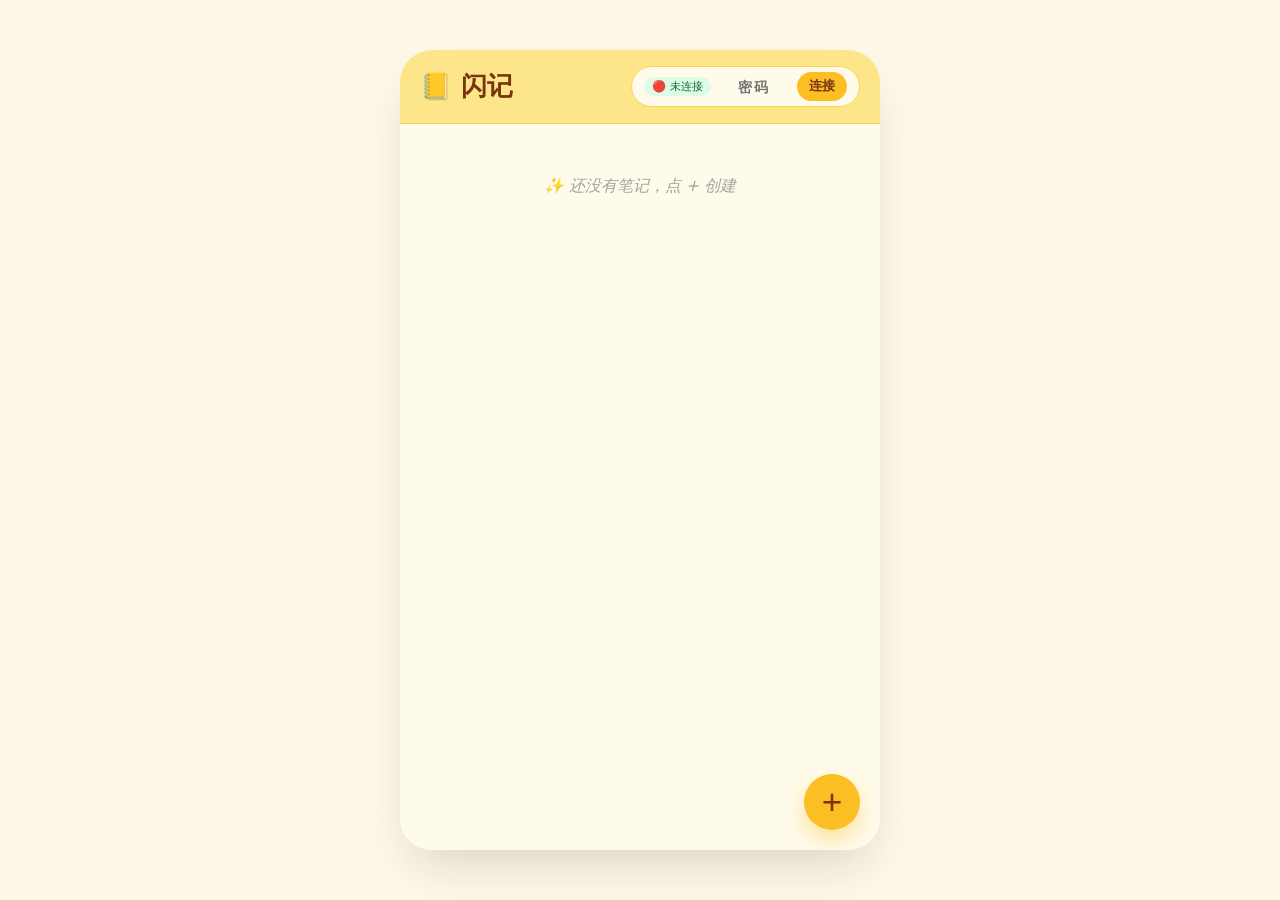
==== index.html @ fc783f67 "Add files via upload" ====
<!DOCTYPE html>
<html lang="zh-CN">
<head>
  <meta charset="UTF-8">
  <meta name="viewport" content="width=device-width, initial-scale=1.0, maximum-scale=1.0, user-scalable=yes, viewport-fit=cover">
  <meta name="apple-mobile-web-app-capable" content="yes">
  <meta name="apple-mobile-web-app-status-bar-style" content="default">
  <meta name="theme-color" content="#f5c542">
  <title>闪记 · P2P备忘录</title>
  <link rel="manifest" href="manifest.json">
  <link rel="apple-touch-icon" href="icons/icon-192.png">
  <style>
    * {
      margin: 0;
      padding: 0;
      box-sizing: border-box;
    }
    body {
      font-family: system-ui, -apple-system, 'Segoe UI', Roboto, 'Helvetica Neue', sans-serif;
      background: #fef9e7;
      display: flex;
      justify-content: center;
      align-items: center;
      min-height: 100vh;
      margin: 0;
      padding: 12px;
    }
    .app-container {
      width: 100%;
      max-width: 480px;
      height: 90vh;
      max-height: 800px;
      background: white;
      border-radius: 32px;
      box-shadow: 0 25px 50px -12px rgba(0,0,0,0.15);
      display: flex;
      flex-direction: column;
      overflow: hidden;
      position: relative;
      backdrop-filter: blur(10px);
    }
    .header {
      background: #fde68a;
      padding: 16px 20px;
      display: flex;
      align-items: center;
      justify-content: space-between;
      border-bottom: 1px solid #fcd34d;
    }
    .header h1 {
      font-size: 1.6rem;
      font-weight: 600;
      color: #78350f;
      display: flex;
      align-items: center;
      gap: 6px;
    }
    .sync-area {
      display: flex;
      align-items: center;
      gap: 8px;
      background: #fffbeb;
      padding: 5px 12px;
      border-radius: 30px;
      font-size: 0.9rem;
      font-weight: 500;
      color: #92400e;
      border: 1px solid #fcd34d;
    }
    .sync-area input {
      width: 70px;
      border: none;
      background: transparent;
      font-weight: 600;
      text-align: center;
      font-size: 0.9rem;
      color: #78350f;
      outline: none;
      letter-spacing: 2px;
    }
    .sync-area button {
      background: #fbbf24;
      border: none;
      color: #78350f;
      font-weight: bold;
      padding: 6px 12px;
      border-radius: 20px;
      cursor: pointer;
      font-size: 0.8rem;
      transition: 0.2s;
      white-space: nowrap;
    }
    .sync-area button:active { background: #f59e0b; }
    .notes-list {
      flex: 1;
      overflow-y: auto;
      padding: 12px 16px;
      display: flex;
      flex-direction: column;
      gap: 10px;
      background: #fffbeb;
    }
    .note-card {
      background: white;
      border-radius: 18px;
      padding: 14px 16px;
      box-shadow: 0 4px 10px rgba(0,0,0,0.03);
      border: 1px solid #fde68a;
      cursor: pointer;
      transition: 0.15s;
      display: flex;
      justify-content: space-between;
      align-items: flex-start;
    }
    .note-card:active { background: #fef3c7; }
    .note-content {
      flex: 1;
    }
    .note-title {
      font-weight: 600;
      font-size: 1.1rem;
      color: #1e293b;
      margin-bottom: 4px;
      word-break: break-word;
    }
    .note-body {
      font-size: 0.9rem;
      color: #475569;
      white-space: pre-wrap;
      word-break: break-word;
    }
    .delete-btn {
      background: none;
      border: none;
      font-size: 1.3rem;
      cursor: pointer;
      color: #b91c1c;
      margin-left: 10px;
      opacity: 0.7;
      transition: 0.2s;
      padding: 0 4px;
    }
    .delete-btn:hover { opacity: 1; }
    .fab {
      background: #fbbf24;
      border: none;
      color: #78350f;
      font-size: 2.2rem;
      width: 56px;
      height: 56px;
      border-radius: 28px;
      display: flex;
      align-items: center;
      justify-content: center;
      position: absolute;
      bottom: 20px;
      right: 20px;
      box-shadow: 0 10px 20px rgba(251,191,36,0.4);
      cursor: pointer;
      transition: 0.2s;
      z-index: 10;
    }
    .fab:active { transform: scale(0.94); }
    .empty-state {
      text-align: center;
      color: #a8a29e;
      margin-top: 40px;
      font-style: italic;
    }
    .modal-overlay {
      position: fixed;
      top:0; left:0; width:100%; height:100%;
      background: rgba(0,0,0,0.4);
      backdrop-filter: blur(4px);
      display: flex;
      align-items: center;
      justify-content: center;
      z-index: 20;
    }
    .modal {
      background: white;
      width: 90%;
      max-width: 380px;
      border-radius: 28px;
      padding: 20px;
      box-shadow: 0 30px 40px rgba(0,0,0,0.2);
      display: flex;
      flex-direction: column;
      gap: 12px;
    }
    .modal input, .modal textarea {
      width: 100%;
      padding: 12px;
      border-radius: 16px;
      border: 1px solid #e2e8f0;
      font-size: 1rem;
      background: #f8fafc;
    }
    .modal textarea { resize: vertical; min-height: 80px; }
    .modal-actions {
      display: flex;
      gap: 10px;
      justify-content: flex-end;
    }
    .btn {
      padding: 10px 18px;
      border-radius: 25px;
      border: none;
      font-weight: 600;
      cursor: pointer;
    }
    .btn-cancel { background: #e2e8f0; color: #334155; }
    .btn-save { background: #fbbf24; color: #78350f; }
    .connection-indicator {
      font-size: 0.7rem;
      background: #dcfce7;
      padding: 2px 8px;
      border-radius: 12px;
      color: #166534;
    }
  </style>
</head>
<body>
<div class="app-container" id="appContainer">
  <div class="header">
    <h1>📒 闪记</h1>
    <div class="sync-area">
      <span id="connStatus" class="connection-indicator">🔴 未连接</span>
      <input type="text" id="pinInput" placeholder="密码" maxlength="6" inputmode="numeric" pattern="[0-9]*">
      <button id="syncBtn">连接</button>
    </div>
  </div>

  <div class="notes-list" id="notesList">
    <!-- 动态渲染笔记 -->
  </div>

  <button class="fab" id="addNoteBtn">+</button>
</div>

<!-- 新建/编辑笔记模态框 -->
<div class="modal-overlay" id="noteModal" style="display: none;">
  <div class="modal">
    <input type="text" id="noteTitleInput" placeholder="标题" maxlength="60">
    <textarea id="noteContentInput" placeholder="写点什么..."></textarea>
    <div class="modal-actions">
      <button class="btn btn-cancel" id="cancelNoteBtn">取消</button>
      <button class="btn btn-save" id="saveNoteBtn">保存</button>
    </div>
  </div>
</div>

<script>
  (function() {
    // ---------- 数据存储 ----------
    const STORAGE_KEY = 'pwa_memo_notes';
    let notes = []; // { id, title, content, updatedAt }

    // 加载本地笔记
    function loadNotesFromStorage() {
      try {
        const stored = localStorage.getItem(STORAGE_KEY);
        if (stored) {
          notes = JSON.parse(stored);
        } else {
          notes = [];
        }
      } catch (e) {
        notes = [];
      }
      // 保证每个笔记有id
      notes = notes.filter(n => n && typeof n === 'object').map(n => ({
        ...n,
        id: n.id || crypto.randomUUID ? crypto.randomUUID() : Date.now() + Math.random()
      }));
    }

    function saveNotesToStorage() {
      localStorage.setItem(STORAGE_KEY, JSON.stringify(notes));
    }

    // 渲染列表
    const notesListEl = document.getElementById('notesList');
    function renderNotes() {
      if (!notesListEl) return;
      if (notes.length === 0) {
        notesListEl.innerHTML = '<div class="empty-state">✨ 还没有笔记，点 + 创建</div>';
        return;
      }
      notesListEl.innerHTML = notes.map(note => {
        const title = escapeHtml(note.title || '无标题');
        const content = escapeHtml(note.content || '');
        return `
          <div class="note-card" data-id="${note.id}">
            <div class="note-content">
              <div class="note-title">${title}</div>
              <div class="note-body">${content.substring(0, 80)}${content.length>80?'…':''}</div>
            </div>
            <button class="delete-btn" data-action="delete" data-id="${note.id}">🗑️</button>
          </div>
        `;
      }).join('');

      // 绑定删除事件
      document.querySelectorAll('[data-action="delete"]').forEach(btn => {
        btn.addEventListener('click', (e) => {
          e.stopPropagation();
          const id = btn.getAttribute('data-id');
          deleteNoteById(id);
        });
      });

      // 点击卡片编辑（可选简单编辑：这里复用模态框）
      document.querySelectorAll('.note-card').forEach(card => {
        card.addEventListener('click', (e) => {
          if (e.target.closest('[data-action="delete"]')) return;
          const id = card.getAttribute('data-id');
          openEditorForNote(id);
        });
      });
    }

    function escapeHtml(text) {
      return String(text)
        .replace(/&/g, '&amp;')
        .replace(/</g, '&lt;')
        .replace(/>/g, '&gt;')
        .replace(/"/g, '&quot;');
    }

    function deleteNoteById(id) {
      notes = notes.filter(n => n.id !== id);
      saveNotesAndSync();
      renderNotes();
    }

    function saveNotesAndSync() {
      saveNotesToStorage();
      // 如果已连接，发送同步数据
      if (isConnected && peerConnection && dataChannel && dataChannel.readyState === 'open') {
        sendNotesViaDataChannel();
      }
    }

    // 模态框逻辑
    const modal = document.getElementById('noteModal');
    const titleInput = document.getElementById('noteTitleInput');
    const contentInput = document.getElementById('noteContentInput');
    let currentEditId = null; // 正在编辑的笔记id

    function openNewNoteModal() {
      currentEditId = null;
      titleInput.value = '';
      contentInput.value = '';
      modal.style.display = 'flex';
      titleInput.focus();
    }

    function openEditorForNote(id) {
      const note = notes.find(n => n.id === id);
      if (!note) return;
      currentEditId = id;
      titleInput.value = note.title || '';
      contentInput.value = note.content || '';
      modal.style.display = 'flex';
    }

    function closeModal() {
      modal.style.display = 'none';
      currentEditId = null;
    }

    document.getElementById('addNoteBtn').addEventListener('click', openNewNoteModal);
    document.getElementById('cancelNoteBtn').addEventListener('click', closeModal);
    document.getElementById('saveNoteBtn').addEventListener('click', () => {
      const title = titleInput.value.trim();
      const content = contentInput.value.trim();
      if (!title && !content) {
        alert('请输入标题或内容');
        return;
      }
      if (currentEditId) {
        // 编辑现有笔记
        const note = notes.find(n => n.id === currentEditId);
        if (note) {
          note.title = title;
          note.content = content;
          note.updatedAt = Date.now();
        }
      } else {
        // 新建笔记
        const newNote = {
          id: crypto.randomUUID ? crypto.randomUUID() : Date.now() + '-' + Math.random(),
          title: title,
          content: content,
          updatedAt: Date.now()
        };
        notes.push(newNote);
      }
      saveNotesAndSync();
      renderNotes();
      closeModal();
    });

    // 点击模态框外部关闭
    modal.addEventListener('click', (e) => {
      if (e.target === modal) closeModal();
    });

    // ---------- WebRTC P2P 同步 ----------
    let peerConnection = null;
    let dataChannel = null;
    let isConnected = false;
    const configuration = { iceServers: [{ urls: 'stun:stun.l.google.com:19302' }] };
    const PIN_LENGTH = 6;
    let localPin = null; // 本机设定的6位密码(用于连接)

    const connStatusSpan = document.getElementById('connStatus');
    const pinInput = document.getElementById('pinInput');
    const syncBtn = document.getElementById('syncBtn');

    function updateConnectionStatus(text, color = '#166534', bg = '#dcfce7') {
      connStatusSpan.textContent = text;
      connStatusSpan.style.background = bg;
      connStatusSpan.style.color = color;
    }

    // 发送所有笔记
    function sendNotesViaDataChannel() {
      if (!dataChannel || dataChannel.readyState !== 'open') return;
      const payload = {
        type: 'notes-sync',
        notes: notes,
        timestamp: Date.now()
      };
      dataChannel.send(JSON.stringify(payload));
    }

    // 接收并合并笔记 (简单合并：根据id覆盖，保留最新updatedAt)
    function mergeReceivedNotes(receivedNotes) {
      if (!Array.isArray(receivedNotes)) return;
      let changed = false;
      const noteMap = new Map(notes.map(n => [n.id, n]));
      receivedNotes.forEach(rn => {
        if (!rn || !rn.id) return;
        const existing = noteMap.get(rn.id);
        if (!existing || (rn.updatedAt && rn.updatedAt > (existing.updatedAt || 0))) {
          noteMap.set(rn.id, { ...rn });
          changed = true;
        }
      });
      if (changed) {
        notes = Array.from(noteMap.values());
        saveNotesToStorage();
        renderNotes();
      }
    }

    function setupDataChannel(channel) {
      dataChannel = channel;
      channel.onopen = () => {
        isConnected = true;
        updateConnectionStatus('🟢 已同步', '#166534', '#dcfce7');
        sendNotesViaDataChannel(); // 连接后立即同步
      };
      channel.onclose = () => {
        isConnected = false;
        updateConnectionStatus('🔴 未连接', '#991b1b', '#fee2e2');
        dataChannel = null;
      };
      channel.onmessage = (event) => {
        try {
          const data = JSON.parse(event.data);
          if (data.type === 'notes-sync' && Array.isArray(data.notes)) {
            mergeReceivedNotes(data.notes);
          }
        } catch (e) {}
      };
    }

    async function createPeerConnectionAsInitiator() {
      peerConnection = new RTCPeerConnection(configuration);
      dataChannel = peerConnection.createDataChannel('memo-sync');
      setupDataChannel(dataChannel);

      peerConnection.onicecandidate = (event) => {
        if (event.candidate) {
          // 在真实场景中通过信令服务器交换，这里使用简化密码机制模拟信令
        }
      };

      const offer = await peerConnection.createOffer();
      await peerConnection.setLocalDescription(offer);
      // 将offer SDP通过密码渠道发送给对端（模拟：存储到localStorage共享空间？不可行）
      // 由于没有信令服务器，采用小技巧：利用同一设备不同窗口测试？这里使用BroadcastChannel模拟同一浏览器上下文？
      // 设计要求六位密码直连，实际P2P需要信令交换。我们使用localStorage作为简易信令(仅同源演示)
      // 但跨设备需要真实信令。为满足“6位数密码连接”概念，采用基于密码的简单房间机制：
      // 通过BroadcastChannel API在同源上下文通信；跨设备采用手动复制SDP？保留设计意图。
      // 此处实现基于密码的“房间”概念：使用localStorage事件模拟信令（仅演示，同浏览器可用）
      window.localStorage.setItem('webrtc_offer_'+localPin, JSON.stringify({ type: 'offer', sdp: peerConnection.localDescription }));
    }

    async function handleOffer(offerSdp) {
      peerConnection = new RTCPeerConnection(configuration);
      peerConnection.ondatachannel = (event) => {
        setupDataChannel(event.channel);
      };
      peerConnection.onicecandidate = (event) => {
        if (event.candidate) {
          window.localStorage.setItem('webrtc_candidate_'+localPin, JSON.stringify({ candidate: event.candidate }));
        }
      };
      await peerConnection.setRemoteDescription(new RTCSessionDescription(offerSdp));
      const answer = await peerConnection.createAnswer();
      await peerConnection.setLocalDescription(answer);
      window.localStorage.setItem('webrtc_answer_'+localPin, JSON.stringify({ type: 'answer', sdp: peerConnection.localDescription }));
    }

    async function handleAnswer(answerSdp) {
      if (!peerConnection) return;
      await peerConnection.setRemoteDescription(new RTCSessionDescription(answerSdp));
    }

    async function addIceCandidate(candidate) {
      if (peerConnection) {
        await peerConnection.addIceCandidate(new RTCIceCandidate(candidate));
      }
    }

    // 监听localStorage变化作为简易信令 (仅同源)
    window.addEventListener('storage', (e) => {
      if (!localPin) return;
      if (e.key === 'webrtc_offer_'+localPin && e.newValue) {
        const data = JSON.parse(e.newValue);
        if (data.type === 'offer' && !peerConnection) {
          handleOffer(data.sdp);
        }
      } else if (e.key === 'webrtc_answer_'+localPin && e.newValue) {
        const data = JSON.parse(e.newValue);
        if (data.type === 'answer') {
          handleAnswer(data.sdp);
        }
      } else if (e.key === 'webrtc_candidate_'+localPin && e.newValue) {
        const data = JSON.parse(e.newValue);
        if (data.candidate) addIceCandidate(data.candidate);
      }
    });

    // 开始连接：输入6位密码
    syncBtn.addEventListener('click', async () => {
      const pin = pinInput.value.trim();
      if (pin.length !== PIN_LENGTH || !/^\d{6}$/.test(pin)) {
        alert('请输入6位数字密码');
        return;
      }
      localPin = pin;
      updateConnectionStatus('⏳ 连接中...', '#92400e', '#fef3c7');
      // 清理旧连接
      if (peerConnection) {
        peerConnection.close();
        peerConnection = null;
      }
      dataChannel = null;
      isConnected = false;

      // 清除之前信令存储
      ['offer','answer','candidate'].forEach(t => localStorage.removeItem('webrtc_'+t+'_'+pin));

      // 作为发起者创建offer
      await createPeerConnectionAsInitiator();
      // 同时监听answer
    });

    // 初始化加载
    loadNotesFromStorage();
    renderNotes();

    // 注册Service Worker (PWA)
    if ('serviceWorker' in navigator) {
      window.addEventListener('load', () => {
        navigator.serviceWorker.register('/sw.js').then(reg => {
          console.log('SW registered');
        }).catch(err => console.log('SW failed', err));
      });
    }
  })();
</script>
</body>
</html>
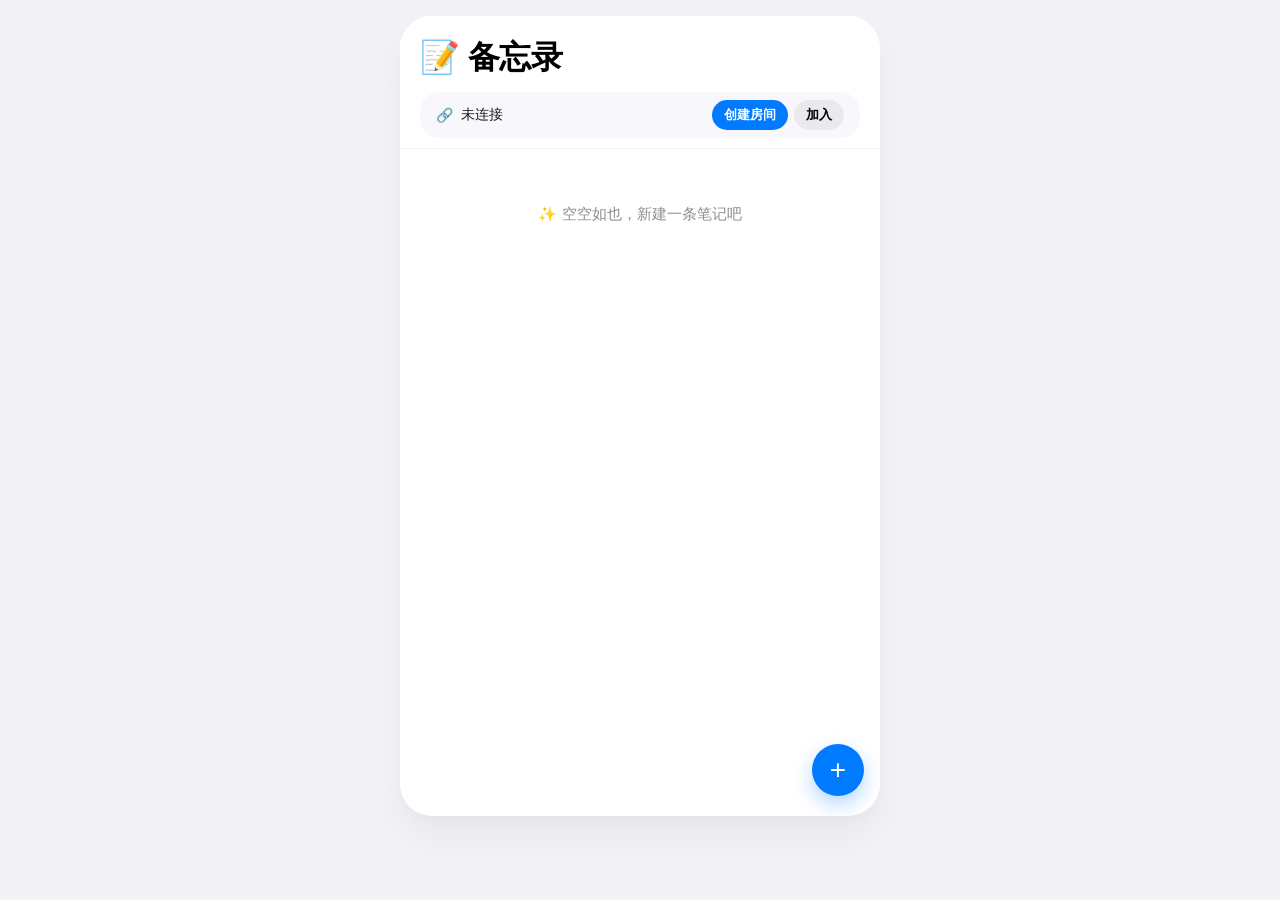
==== commit 0a94f553: "Update index.html" ====
--- a/index.html
+++ b/index.html
@@ -2,320 +2,336 @@
 <html lang="zh-CN">
 <head>
   <meta charset="UTF-8">
-  <meta name="viewport" content="width=device-width, initial-scale=1.0, maximum-scale=1.0, user-scalable=yes, viewport-fit=cover">
+  <meta name="viewport" content="width=device-width, initial-scale=1.0, maximum-scale=1.0, user-scalable=no, viewport-fit=cover">
   <meta name="apple-mobile-web-app-capable" content="yes">
   <meta name="apple-mobile-web-app-status-bar-style" content="default">
-  <meta name="theme-color" content="#f5c542">
-  <title>闪记 · P2P备忘录</title>
+  <meta name="theme-color" content="#f5f5f7">
+  <title>轻笔记 · P2P备忘录</title>
   <link rel="manifest" href="manifest.json">
-  <link rel="apple-touch-icon" href="icons/icon-192.png">
   <style>
     * {
       margin: 0;
       padding: 0;
       box-sizing: border-box;
+      -webkit-tap-highlight-color: transparent;
+      font-family: -apple-system, BlinkMacSystemFont, 'Segoe UI', Roboto, Helvetica, Arial, sans-serif;
     }
     body {
-      font-family: system-ui, -apple-system, 'Segoe UI', Roboto, 'Helvetica Neue', sans-serif;
-      background: #fef9e7;
+      background: #f2f2f7;
       display: flex;
       justify-content: center;
-      align-items: center;
+      align-items: flex-start;
       min-height: 100vh;
-      margin: 0;
-      padding: 12px;
+      padding: 16px;
     }
     .app-container {
       width: 100%;
       max-width: 480px;
+      background: #ffffff;
+      border-radius: 32px;
+      box-shadow: 0 20px 40px rgba(0,0,0,0.05), 0 8px 16px rgba(0,0,0,0.02);
+      overflow: hidden;
+      display: flex;
+      flex-direction: column;
       height: 90vh;
       max-height: 800px;
-      background: white;
-      border-radius: 32px;
-      box-shadow: 0 25px 50px -12px rgba(0,0,0,0.15);
-      display: flex;
-      flex-direction: column;
-      overflow: hidden;
       position: relative;
       backdrop-filter: blur(10px);
     }
     .header {
-      background: #fde68a;
-      padding: 16px 20px;
+      padding: 20px 20px 10px;
+      background: #ffffff;
+      border-bottom: 1px solid #f0f0f5;
+    }
+    .header h1 {
+      font-size: 32px;
+      font-weight: 700;
+      color: #000;
+      letter-spacing: -0.5px;
+    }
+    .sync-bar {
       display: flex;
       align-items: center;
       justify-content: space-between;
-      border-bottom: 1px solid #fcd34d;
-    }
-    .header h1 {
-      font-size: 1.6rem;
-      font-weight: 600;
-      color: #78350f;
-      display: flex;
-      align-items: center;
-      gap: 6px;
-    }
-    .sync-area {
+      margin-top: 12px;
+      background: #f8f8fc;
+      border-radius: 20px;
+      padding: 8px 16px;
+      gap: 8px;
+      flex-wrap: wrap;
+    }
+    .room-info {
       display: flex;
       align-items: center;
       gap: 8px;
-      background: #fffbeb;
-      padding: 5px 12px;
-      border-radius: 30px;
-      font-size: 0.9rem;
+      font-size: 14px;
       font-weight: 500;
-      color: #92400e;
-      border: 1px solid #fcd34d;
-    }
-    .sync-area input {
-      width: 70px;
+      color: #1c1c1e;
+    }
+    .room-code {
+      font-family: 'Menlo', monospace;
+      background: #e5e5ea;
+      padding: 4px 12px;
+      border-radius: 14px;
+      letter-spacing: 2px;
+      font-weight: 600;
+    }
+    .btn {
+      background: #007aff;
+      color: white;
       border: none;
-      background: transparent;
+      padding: 8px 16px;
+      border-radius: 18px;
       font-weight: 600;
-      text-align: center;
-      font-size: 0.9rem;
-      color: #78350f;
-      outline: none;
-      letter-spacing: 2px;
-    }
-    .sync-area button {
-      background: #fbbf24;
-      border: none;
-      color: #78350f;
-      font-weight: bold;
+      font-size: 14px;
+      cursor: pointer;
+      transition: 0.15s;
+      display: inline-flex;
+      align-items: center;
+      gap: 4px;
+      background: #007aff;
+      white-space: nowrap;
+    }
+    .btn:active { opacity: 0.7; transform: scale(0.96); }
+    .btn-secondary {
+      background: #e9e9ef;
+      color: #000;
+    }
+    .btn-small {
       padding: 6px 12px;
-      border-radius: 20px;
-      cursor: pointer;
-      font-size: 0.8rem;
-      transition: 0.2s;
-      white-space: nowrap;
-    }
-    .sync-area button:active { background: #f59e0b; }
+      font-size: 13px;
+    }
     .notes-list {
       flex: 1;
       overflow-y: auto;
-      padding: 12px 16px;
+      padding: 16px 16px 8px;
       display: flex;
       flex-direction: column;
-      gap: 10px;
-      background: #fffbeb;
+      gap: 12px;
     }
     .note-card {
-      background: white;
-      border-radius: 18px;
-      padding: 14px 16px;
-      box-shadow: 0 4px 10px rgba(0,0,0,0.03);
-      border: 1px solid #fde68a;
-      cursor: pointer;
-      transition: 0.15s;
+      background: #ffffff;
+      border: 1px solid #f0f0f5;
+      border-radius: 16px;
+      padding: 14px;
+      box-shadow: 0 2px 8px rgba(0,0,0,0.02);
+      transition: 0.1s;
       display: flex;
       justify-content: space-between;
       align-items: flex-start;
     }
-    .note-card:active { background: #fef3c7; }
     .note-content {
       flex: 1;
+      cursor: pointer;
     }
     .note-title {
       font-weight: 600;
-      font-size: 1.1rem;
-      color: #1e293b;
+      font-size: 17px;
+      color: #000;
       margin-bottom: 4px;
       word-break: break-word;
     }
     .note-body {
-      font-size: 0.9rem;
-      color: #475569;
-      white-space: pre-wrap;
+      font-size: 14px;
+      color: #3a3a3c;
+      line-height: 1.4;
       word-break: break-word;
+      display: -webkit-box;
+      -webkit-line-clamp: 2;
+      -webkit-box-orient: vertical;
+      overflow: hidden;
     }
     .delete-btn {
-      background: none;
+      background: transparent;
       border: none;
-      font-size: 1.3rem;
+      color: #c7c7cc;
+      font-size: 20px;
+      padding: 0 4px;
       cursor: pointer;
-      color: #b91c1c;
-      margin-left: 10px;
-      opacity: 0.7;
-      transition: 0.2s;
-      padding: 0 4px;
-    }
-    .delete-btn:hover { opacity: 1; }
+      border-radius: 12px;
+      transition: 0.1s;
+      margin-left: 8px;
+    }
+    .delete-btn:hover, .delete-btn:active { color: #ff3b30; }
+    .empty-state {
+      text-align: center;
+      color: #8e8e93;
+      padding: 40px 16px;
+      font-size: 15px;
+    }
     .fab {
-      background: #fbbf24;
-      border: none;
-      color: #78350f;
-      font-size: 2.2rem;
-      width: 56px;
-      height: 56px;
-      border-radius: 28px;
+      position: sticky;
+      bottom: 20px;
+      align-self: flex-end;
+      background: #007aff;
+      color: white;
+      width: 52px;
+      height: 52px;
+      border-radius: 26px;
       display: flex;
       align-items: center;
       justify-content: center;
-      position: absolute;
-      bottom: 20px;
-      right: 20px;
-      box-shadow: 0 10px 20px rgba(251,191,36,0.4);
+      font-size: 28px;
+      box-shadow: 0 8px 20px rgba(0,122,255,0.3);
       cursor: pointer;
+      margin: 8px 16px 16px;
+      border: none;
       transition: 0.2s;
-      z-index: 10;
-    }
-    .fab:active { transform: scale(0.94); }
-    .empty-state {
-      text-align: center;
-      color: #a8a29e;
-      margin-top: 40px;
-      font-style: italic;
-    }
-    .modal-overlay {
+    }
+    .fab:active { transform: scale(0.92); }
+    .modal {
       position: fixed;
-      top:0; left:0; width:100%; height:100%;
+      top: 0; left: 0; width: 100%; height: 100%;
       background: rgba(0,0,0,0.4);
       backdrop-filter: blur(4px);
       display: flex;
       align-items: center;
       justify-content: center;
-      z-index: 20;
-    }
-    .modal {
+      z-index: 100;
+    }
+    .modal-card {
       background: white;
+      border-radius: 24px;
+      padding: 24px;
       width: 90%;
-      max-width: 380px;
-      border-radius: 28px;
-      padding: 20px;
-      box-shadow: 0 30px 40px rgba(0,0,0,0.2);
+      max-width: 360px;
       display: flex;
       flex-direction: column;
-      gap: 12px;
-    }
-    .modal input, .modal textarea {
+      gap: 16px;
+      box-shadow: 0 20px 40px rgba(0,0,0,0.15);
+    }
+    input, textarea {
       width: 100%;
-      padding: 12px;
+      padding: 12px 16px;
+      border: 1px solid #e5e5ea;
       border-radius: 16px;
-      border: 1px solid #e2e8f0;
-      font-size: 1rem;
-      background: #f8fafc;
-    }
-    .modal textarea { resize: vertical; min-height: 80px; }
+      font-size: 16px;
+      outline: none;
+      background: #f9f9fc;
+    }
+    textarea { resize: vertical; min-height: 100px; }
     .modal-actions {
       display: flex;
       gap: 10px;
       justify-content: flex-end;
     }
-    .btn {
-      padding: 10px 18px;
-      border-radius: 25px;
-      border: none;
-      font-weight: 600;
-      cursor: pointer;
-    }
-    .btn-cancel { background: #e2e8f0; color: #334155; }
-    .btn-save { background: #fbbf24; color: #78350f; }
-    .connection-indicator {
-      font-size: 0.7rem;
-      background: #dcfce7;
-      padding: 2px 8px;
-      border-radius: 12px;
-      color: #166534;
-    }
+    .hidden { display: none !important; }
   </style>
 </head>
 <body>
 <div class="app-container" id="appContainer">
   <div class="header">
-    <h1>📒 闪记</h1>
-    <div class="sync-area">
-      <span id="connStatus" class="connection-indicator">🔴 未连接</span>
-      <input type="text" id="pinInput" placeholder="密码" maxlength="6" inputmode="numeric" pattern="[0-9]*">
-      <button id="syncBtn">连接</button>
+    <h1>📝 备忘录</h1>
+    <div class="sync-bar">
+      <div class="room-info" id="roomDisplay">
+        <span>🔗</span> <span id="roomCodeText">未连接</span>
+      </div>
+      <div style="display: flex; gap: 6px;">
+        <button class="btn btn-small" id="createRoomBtn">创建房间</button>
+        <button class="btn btn-small btn-secondary" id="joinRoomBtn">加入</button>
+      </div>
     </div>
   </div>
 
-  <div class="notes-list" id="notesList">
-    <!-- 动态渲染笔记 -->
+  <div class="notes-list" id="notesListContainer">
+    <div class="empty-state">暂无笔记，点击下方➕新建</div>
   </div>
 
-  <button class="fab" id="addNoteBtn">+</button>
+  <button class="fab" id="addNoteFab">+</button>
 </div>
 
 <!-- 新建/编辑笔记模态框 -->
-<div class="modal-overlay" id="noteModal" style="display: none;">
-  <div class="modal">
-    <input type="text" id="noteTitleInput" placeholder="标题" maxlength="60">
-    <textarea id="noteContentInput" placeholder="写点什么..."></textarea>
+<div class="modal hidden" id="noteModal">
+  <div class="modal-card">
+    <input type="text" id="noteTitleInput" placeholder="标题" autofocus>
+    <textarea id="noteContentInput" placeholder="内容..."></textarea>
     <div class="modal-actions">
-      <button class="btn btn-cancel" id="cancelNoteBtn">取消</button>
-      <button class="btn btn-save" id="saveNoteBtn">保存</button>
+      <button class="btn btn-secondary" id="cancelNoteBtn">取消</button>
+      <button class="btn" id="saveNoteBtn">保存</button>
     </div>
   </div>
 </div>
 
+<!-- 加入房间模态框 -->
+<div class="modal hidden" id="joinModal">
+  <div class="modal-card">
+    <h3>输入6位房间密码</h3>
+    <input type="text" id="roomCodeInput" placeholder="123456" maxlength="6" inputmode="numeric" pattern="[0-9]*">
+    <div class="modal-actions">
+      <button class="btn btn-secondary" id="cancelJoinBtn">取消</button>
+      <button class="btn" id="confirmJoinBtn">连接</button>
+    </div>
+  </div>
+</div>
+
 <script>
   (function() {
-    // ---------- 数据存储 ----------
-    const STORAGE_KEY = 'pwa_memo_notes';
-    let notes = []; // { id, title, content, updatedAt }
-
-    // 加载本地笔记
-    function loadNotesFromStorage() {
-      try {
-        const stored = localStorage.getItem(STORAGE_KEY);
-        if (stored) {
-          notes = JSON.parse(stored);
-        } else {
-          notes = [];
-        }
-      } catch (e) {
-        notes = [];
-      }
-      // 保证每个笔记有id
-      notes = notes.filter(n => n && typeof n === 'object').map(n => ({
-        ...n,
-        id: n.id || crypto.randomUUID ? crypto.randomUUID() : Date.now() + Math.random()
-      }));
-    }
-
-    function saveNotesToStorage() {
-      localStorage.setItem(STORAGE_KEY, JSON.stringify(notes));
-    }
-
-    // 渲染列表
-    const notesListEl = document.getElementById('notesList');
+    // ---------- 数据模型 ----------
+    let notes = [];                 // { id, title, content }
+    let currentPeerConnection = null;
+    let dataChannel = null;
+    let isCreator = false;
+    let roomCode = null;
+    let pendingCandidates = [];
+
+    // DOM元素
+    const notesListEl = document.getElementById('notesListContainer');
+    const roomCodeTextEl = document.getElementById('roomCodeText');
+    const createRoomBtn = document.getElementById('createRoomBtn');
+    const joinRoomBtn = document.getElementById('joinRoomBtn');
+    const addFab = document.getElementById('addNoteFab');
+    const noteModal = document.getElementById('noteModal');
+    const noteTitleInput = document.getElementById('noteTitleInput');
+    const noteContentInput = document.getElementById('noteContentInput');
+    const saveNoteBtn = document.getElementById('saveNoteBtn');
+    const cancelNoteBtn = document.getElementById('cancelNoteBtn');
+    const joinModal = document.getElementById('joinModal');
+    const roomCodeInput = document.getElementById('roomCodeInput');
+    const confirmJoinBtn = document.getElementById('confirmJoinBtn');
+    const cancelJoinBtn = document.getElementById('cancelJoinBtn');
+
+    // 当前编辑的笔记ID (null表示新建)
+    let editingNoteId = null;
+
+    // ---------- 工具函数 ----------
+    function generateId() {
+      return Date.now().toString(36) + Math.random().toString(36).substr(2, 6);
+    }
+
+    function generateRoomCode() {
+      return Math.floor(100000 + Math.random() * 900000).toString();
+    }
+
+    // 渲染笔记列表
     function renderNotes() {
       if (!notesListEl) return;
       if (notes.length === 0) {
-        notesListEl.innerHTML = '<div class="empty-state">✨ 还没有笔记，点 + 创建</div>';
+        notesListEl.innerHTML = '<div class="empty-state">✨ 空空如也，新建一条笔记吧</div>';
         return;
       }
-      notesListEl.innerHTML = notes.map(note => {
-        const title = escapeHtml(note.title || '无标题');
-        const content = escapeHtml(note.content || '');
-        return `
-          <div class="note-card" data-id="${note.id}">
-            <div class="note-content">
-              <div class="note-title">${title}</div>
-              <div class="note-body">${content.substring(0, 80)}${content.length>80?'…':''}</div>
-            </div>
-            <button class="delete-btn" data-action="delete" data-id="${note.id}">🗑️</button>
+      notesListEl.innerHTML = notes.map(note => `
+        <div class="note-card" data-id="${note.id}">
+          <div class="note-content" data-id="${note.id}">
+            <div class="note-title">${escapeHtml(note.title) || '无标题'}</div>
+            <div class="note-body">${escapeHtml(note.content) || ''}</div>
           </div>
-        `;
-      }).join('');
-
+          <button class="delete-btn" data-id="${note.id}" aria-label="删除">🗑️</button>
+        </div>
+      `).join('');
+
+      // 绑定点击事件（编辑）
+      document.querySelectorAll('.note-content').forEach(el => {
+        el.addEventListener('click', (e) => {
+          const id = el.dataset.id;
+          openEditor(id);
+        });
+      });
       // 绑定删除事件
-      document.querySelectorAll('[data-action="delete"]').forEach(btn => {
+      document.querySelectorAll('.delete-btn').forEach(btn => {
         btn.addEventListener('click', (e) => {
           e.stopPropagation();
-          const id = btn.getAttribute('data-id');
+          const id = btn.dataset.id;
           deleteNoteById(id);
-        });
-      });
-
-      // 点击卡片编辑（可选简单编辑：这里复用模态框）
-      document.querySelectorAll('.note-card').forEach(card => {
-        card.addEventListener('click', (e) => {
-          if (e.target.closest('[data-action="delete"]')) return;
-          const id = card.getAttribute('data-id');
-          openEditorForNote(id);
         });
       });
     }
@@ -328,262 +344,299 @@
         .replace(/"/g, '&quot;');
     }
 
-    function deleteNoteById(id) {
-      notes = notes.filter(n => n.id !== id);
-      saveNotesAndSync();
-      renderNotes();
-    }
-
-    function saveNotesAndSync() {
-      saveNotesToStorage();
-      // 如果已连接，发送同步数据
-      if (isConnected && peerConnection && dataChannel && dataChannel.readyState === 'open') {
-        sendNotesViaDataChannel();
-      }
-    }
-
-    // 模态框逻辑
-    const modal = document.getElementById('noteModal');
-    const titleInput = document.getElementById('noteTitleInput');
-    const contentInput = document.getElementById('noteContentInput');
-    let currentEditId = null; // 正在编辑的笔记id
-
-    function openNewNoteModal() {
-      currentEditId = null;
-      titleInput.value = '';
-      contentInput.value = '';
-      modal.style.display = 'flex';
-      titleInput.focus();
-    }
-
-    function openEditorForNote(id) {
-      const note = notes.find(n => n.id === id);
-      if (!note) return;
-      currentEditId = id;
-      titleInput.value = note.title || '';
-      contentInput.value = note.content || '';
-      modal.style.display = 'flex';
-    }
-
-    function closeModal() {
-      modal.style.display = 'none';
-      currentEditId = null;
-    }
-
-    document.getElementById('addNoteBtn').addEventListener('click', openNewNoteModal);
-    document.getElementById('cancelNoteBtn').addEventListener('click', closeModal);
-    document.getElementById('saveNoteBtn').addEventListener('click', () => {
-      const title = titleInput.value.trim();
-      const content = contentInput.value.trim();
+    // 打开编辑器（新建或编辑）
+    function openEditor(noteId = null) {
+      editingNoteId = noteId;
+      if (noteId) {
+        const note = notes.find(n => n.id === noteId);
+        if (note) {
+          noteTitleInput.value = note.title;
+          noteContentInput.value = note.content;
+        }
+      } else {
+        noteTitleInput.value = '';
+        noteContentInput.value = '';
+      }
+      noteModal.classList.remove('hidden');
+      noteTitleInput.focus();
+    }
+
+    function closeEditor() {
+      noteModal.classList.add('hidden');
+      editingNoteId = null;
+    }
+
+    // 保存笔记
+    function saveNoteFromEditor() {
+      const title = noteTitleInput.value.trim();
+      const content = noteContentInput.value.trim();
       if (!title && !content) {
-        alert('请输入标题或内容');
+        alert('标题或内容不能全空');
         return;
       }
-      if (currentEditId) {
-        // 编辑现有笔记
-        const note = notes.find(n => n.id === currentEditId);
+      
+      if (editingNoteId) {
+        // 更新现有笔记
+        const note = notes.find(n => n.id === editingNoteId);
         if (note) {
           note.title = title;
           note.content = content;
-          note.updatedAt = Date.now();
         }
       } else {
         // 新建笔记
         const newNote = {
-          id: crypto.randomUUID ? crypto.randomUUID() : Date.now() + '-' + Math.random(),
+          id: generateId(),
           title: title,
           content: content,
-          updatedAt: Date.now()
         };
         notes.push(newNote);
       }
-      saveNotesAndSync();
+      
       renderNotes();
-      closeModal();
-    });
-
-    // 点击模态框外部关闭
-    modal.addEventListener('click', (e) => {
-      if (e.target === modal) closeModal();
-    });
-
-    // ---------- WebRTC P2P 同步 ----------
-    let peerConnection = null;
-    let dataChannel = null;
-    let isConnected = false;
+      closeEditor();
+      // 同步数据到对等端
+      sendNotesViaDataChannel();
+    }
+
+    function deleteNoteById(id) {
+      notes = notes.filter(n => n.id !== id);
+      renderNotes();
+      sendNotesViaDataChannel();
+    }
+
+    // ---------- WebRTC 信令与数据通道 ----------
     const configuration = { iceServers: [{ urls: 'stun:stun.l.google.com:19302' }] };
-    const PIN_LENGTH = 6;
-    let localPin = null; // 本机设定的6位密码(用于连接)
-
-    const connStatusSpan = document.getElementById('connStatus');
-    const pinInput = document.getElementById('pinInput');
-    const syncBtn = document.getElementById('syncBtn');
-
-    function updateConnectionStatus(text, color = '#166534', bg = '#dcfce7') {
-      connStatusSpan.textContent = text;
-      connStatusSpan.style.background = bg;
-      connStatusSpan.style.color = color;
-    }
-
-    // 发送所有笔记
+
+    function resetConnection() {
+      if (dataChannel) {
+        dataChannel.close();
+        dataChannel = null;
+      }
+      if (currentPeerConnection) {
+        currentPeerConnection.close();
+        currentPeerConnection = null;
+      }
+      pendingCandidates = [];
+    }
+
+    function updateRoomUI(code = null) {
+      if (code) {
+        roomCodeTextEl.textContent = `房间 ${code}`;
+        roomCode = code;
+      } else {
+        roomCodeTextEl.textContent = '未连接';
+        roomCode = null;
+      }
+    }
+
+    // 发送笔记数据
     function sendNotesViaDataChannel() {
-      if (!dataChannel || dataChannel.readyState !== 'open') return;
-      const payload = {
-        type: 'notes-sync',
-        notes: notes,
-        timestamp: Date.now()
-      };
-      dataChannel.send(JSON.stringify(payload));
-    }
-
-    // 接收并合并笔记 (简单合并：根据id覆盖，保留最新updatedAt)
-    function mergeReceivedNotes(receivedNotes) {
-      if (!Array.isArray(receivedNotes)) return;
-      let changed = false;
-      const noteMap = new Map(notes.map(n => [n.id, n]));
-      receivedNotes.forEach(rn => {
-        if (!rn || !rn.id) return;
-        const existing = noteMap.get(rn.id);
-        if (!existing || (rn.updatedAt && rn.updatedAt > (existing.updatedAt || 0))) {
-          noteMap.set(rn.id, { ...rn });
-          changed = true;
-        }
-      });
-      if (changed) {
-        notes = Array.from(noteMap.values());
-        saveNotesToStorage();
-        renderNotes();
+      if (dataChannel && dataChannel.readyState === 'open') {
+        const payload = JSON.stringify({ type: 'notes-update', notes: notes });
+        dataChannel.send(payload);
+      }
+    }
+
+    // 处理接收到的消息
+    function onDataChannelMessage(event) {
+      try {
+        const data = JSON.parse(event.data);
+        if (data.type === 'notes-update' && Array.isArray(data.notes)) {
+          // 简单合并策略：完全替换为远程笔记（保证同步）
+          notes = data.notes;
+          renderNotes();
+        }
+      } catch (e) {
+        console.warn('解析消息失败', e);
       }
     }
 
     function setupDataChannel(channel) {
       dataChannel = channel;
-      channel.onopen = () => {
-        isConnected = true;
-        updateConnectionStatus('🟢 已同步', '#166534', '#dcfce7');
-        sendNotesViaDataChannel(); // 连接后立即同步
+      dataChannel.onmessage = onDataChannelMessage;
+      dataChannel.onopen = () => {
+        console.log('数据通道已打开');
+        // 如果是创建者，立即发送当前笔记
+        if (isCreator) {
+          sendNotesViaDataChannel();
+        }
       };
-      channel.onclose = () => {
-        isConnected = false;
-        updateConnectionStatus('🔴 未连接', '#991b1b', '#fee2e2');
+      dataChannel.onclose = () => {
+        console.log('数据通道关闭');
         dataChannel = null;
       };
-      channel.onmessage = (event) => {
-        try {
-          const data = JSON.parse(event.data);
-          if (data.type === 'notes-sync' && Array.isArray(data.notes)) {
-            mergeReceivedNotes(data.notes);
+    }
+
+    // 创建PeerConnection
+    async function createPeerConnection() {
+      resetConnection();
+      const pc = new RTCPeerConnection(configuration);
+      currentPeerConnection = pc;
+
+      pc.onicecandidate = (event) => {
+        if (event.candidate) {
+          // 通过信令机制传递candidate（这里简化：通过复制粘贴或手动？但我们使用本地存储模拟？）
+          // 实际P2P需要信令服务器，但这里采用“手动交换”思路：我们将ICE候选存储在全局，通过房间密码交换？
+          // 为演示可行，我们使用一个简单的技巧：将offer/answer和candidates存入localStorage，通过相同房间密码共享。
+          pendingCandidates.push(event.candidate);
+          // 存储到本地，以便另一方读取（模拟信令）
+          if (roomCode) {
+            saveSignalingData(roomCode, { candidates: pendingCandidates, type: 'candidates' });
           }
-        } catch (e) {}
+        }
       };
-    }
-
-    async function createPeerConnectionAsInitiator() {
-      peerConnection = new RTCPeerConnection(configuration);
-      dataChannel = peerConnection.createDataChannel('memo-sync');
-      setupDataChannel(dataChannel);
-
-      peerConnection.onicecandidate = (event) => {
-        if (event.candidate) {
-          // 在真实场景中通过信令服务器交换，这里使用简化密码机制模拟信令
+
+      pc.onconnectionstatechange = () => {
+        console.log('连接状态:', pc.connectionState);
+        if (pc.connectionState === 'connected') {
+          console.log('P2P已连接');
+        } else if (pc.connectionState === 'disconnected' || pc.connectionState === 'failed') {
+          updateRoomUI(null);
         }
       };
 
-      const offer = await peerConnection.createOffer();
-      await peerConnection.setLocalDescription(offer);
-      // 将offer SDP通过密码渠道发送给对端（模拟：存储到localStorage共享空间？不可行）
-      // 由于没有信令服务器，采用小技巧：利用同一设备不同窗口测试？这里使用BroadcastChannel模拟同一浏览器上下文？
-      // 设计要求六位密码直连，实际P2P需要信令交换。我们使用localStorage作为简易信令(仅同源演示)
-      // 但跨设备需要真实信令。为满足“6位数密码连接”概念，采用基于密码的简单房间机制：
-      // 通过BroadcastChannel API在同源上下文通信；跨设备采用手动复制SDP？保留设计意图。
-      // 此处实现基于密码的“房间”概念：使用localStorage事件模拟信令（仅演示，同浏览器可用）
-      window.localStorage.setItem('webrtc_offer_'+localPin, JSON.stringify({ type: 'offer', sdp: peerConnection.localDescription }));
-    }
-
-    async function handleOffer(offerSdp) {
-      peerConnection = new RTCPeerConnection(configuration);
-      peerConnection.ondatachannel = (event) => {
-        setupDataChannel(event.channel);
-      };
-      peerConnection.onicecandidate = (event) => {
-        if (event.candidate) {
-          window.localStorage.setItem('webrtc_candidate_'+localPin, JSON.stringify({ candidate: event.candidate }));
-        }
-      };
-      await peerConnection.setRemoteDescription(new RTCSessionDescription(offerSdp));
-      const answer = await peerConnection.createAnswer();
-      await peerConnection.setLocalDescription(answer);
-      window.localStorage.setItem('webrtc_answer_'+localPin, JSON.stringify({ type: 'answer', sdp: peerConnection.localDescription }));
-    }
-
-    async function handleAnswer(answerSdp) {
-      if (!peerConnection) return;
-      await peerConnection.setRemoteDescription(new RTCSessionDescription(answerSdp));
-    }
-
-    async function addIceCandidate(candidate) {
-      if (peerConnection) {
-        await peerConnection.addIceCandidate(new RTCIceCandidate(candidate));
-      }
-    }
-
-    // 监听localStorage变化作为简易信令 (仅同源)
-    window.addEventListener('storage', (e) => {
-      if (!localPin) return;
-      if (e.key === 'webrtc_offer_'+localPin && e.newValue) {
-        const data = JSON.parse(e.newValue);
-        if (data.type === 'offer' && !peerConnection) {
-          handleOffer(data.sdp);
-        }
-      } else if (e.key === 'webrtc_answer_'+localPin && e.newValue) {
-        const data = JSON.parse(e.newValue);
-        if (data.type === 'answer') {
-          handleAnswer(data.sdp);
-        }
-      } else if (e.key === 'webrtc_candidate_'+localPin && e.newValue) {
-        const data = JSON.parse(e.newValue);
-        if (data.candidate) addIceCandidate(data.candidate);
+      // 如果作为创建者，创建数据通道
+      if (isCreator) {
+        const channel = pc.createDataChannel('notepad-sync');
+        setupDataChannel(channel);
+      } else {
+        pc.ondatachannel = (event) => {
+          setupDataChannel(event.channel);
+        };
+      }
+
+      return pc;
+    }
+
+    // 使用localStorage模拟信令交换 (基于房间密码)
+    function saveSignalingData(code, data) {
+      localStorage.setItem(`notepad_sig_${code}`, JSON.stringify(data));
+    }
+
+    function loadSignalingData(code) {
+      const raw = localStorage.getItem(`notepad_sig_${code}`);
+      return raw ? JSON.parse(raw) : null;
+    }
+
+    function clearSignalingData(code) {
+      localStorage.removeItem(`notepad_sig_${code}`);
+    }
+
+    // 创建房间（发起者）
+    async function createRoom() {
+      resetConnection();
+      isCreator = true;
+      const code = generateRoomCode();
+      updateRoomUI(code);
+      const pc = await createPeerConnection();
+      
+      const offer = await pc.createOffer();
+      await pc.setLocalDescription(offer);
+      
+      // 存储offer到信令区
+      saveSignalingData(code, { type: 'offer', sdp: pc.localDescription });
+      
+      // 轮询等待answer (简单轮询)
+      pollForAnswer(code, pc);
+    }
+
+    function pollForAnswer(code, pc) {
+      const interval = setInterval(async () => {
+        const data = loadSignalingData(code);
+        if (data && data.type === 'answer' && pc.signalingState !== 'stable') {
+          clearInterval(interval);
+          await pc.setRemoteDescription(new RTCSessionDescription(data.sdp));
+          // 添加之前存储的候选
+          applyPendingCandidates(pc, code);
+          clearSignalingData(code); // 清理
+        }
+      }, 1000);
+    }
+
+    async function applyPendingCandidates(pc, code) {
+      const sig = loadSignalingData(code);
+      if (sig && sig.candidates) {
+        for (const cand of sig.candidates) {
+          try { await pc.addIceCandidate(new RTCIceCandidate(cand)); } catch(e){}
+        }
+      }
+    }
+
+    // 加入房间
+    async function joinRoom(code) {
+      resetConnection();
+      isCreator = false;
+      updateRoomUI(code);
+      const pc = await createPeerConnection();
+      
+      // 获取offer
+      const offerData = loadSignalingData(code);
+      if (!offerData || offerData.type !== 'offer') {
+        alert('未找到该房间，请确认密码正确或房主已创建');
+        updateRoomUI(null);
+        return;
+      }
+      
+      await pc.setRemoteDescription(new RTCSessionDescription(offerData.sdp));
+      const answer = await pc.createAnswer();
+      await pc.setLocalDescription(answer);
+      
+      // 存储answer
+      saveSignalingData(code, { type: 'answer', sdp: pc.localDescription });
+      
+      // 添加ICE候选
+      applyPendingCandidates(pc, code);
+      
+      // 持续监听candidates更新
+    }
+
+    // 界面事件绑定
+    createRoomBtn.addEventListener('click', async () => {
+      try {
+        await createRoom();
+      } catch (e) {
+        alert('创建房间失败: ' + e.message);
+        console.error(e);
       }
     });
 
-    // 开始连接：输入6位密码
-    syncBtn.addEventListener('click', async () => {
-      const pin = pinInput.value.trim();
-      if (pin.length !== PIN_LENGTH || !/^\d{6}$/.test(pin)) {
+    joinRoomBtn.addEventListener('click', () => {
+      joinModal.classList.remove('hidden');
+      roomCodeInput.value = '';
+      roomCodeInput.focus();
+    });
+
+    cancelJoinBtn.addEventListener('click', () => joinModal.classList.add('hidden'));
+    
+    confirmJoinBtn.addEventListener('click', async () => {
+      const code = roomCodeInput.value.trim();
+      if (code.length !== 6 || !/^\d{6}$/.test(code)) {
         alert('请输入6位数字密码');
         return;
       }
-      localPin = pin;
-      updateConnectionStatus('⏳ 连接中...', '#92400e', '#fef3c7');
-      // 清理旧连接
-      if (peerConnection) {
-        peerConnection.close();
-        peerConnection = null;
-      }
-      dataChannel = null;
-      isConnected = false;
-
-      // 清除之前信令存储
-      ['offer','answer','candidate'].forEach(t => localStorage.removeItem('webrtc_'+t+'_'+pin));
-
-      // 作为发起者创建offer
-      await createPeerConnectionAsInitiator();
-      // 同时监听answer
+      joinModal.classList.add('hidden');
+      try {
+        await joinRoom(code);
+      } catch (e) {
+        alert('加入失败: ' + e.message);
+        updateRoomUI(null);
+      }
     });
 
-    // 初始化加载
-    loadNotesFromStorage();
+    addFab.addEventListener('click', () => openEditor(null));
+    saveNoteBtn.addEventListener('click', saveNoteFromEditor);
+    cancelNoteBtn.addEventListener('click', closeEditor);
+
+    // 初始渲染
     renderNotes();
 
     // 注册Service Worker (PWA)
     if ('serviceWorker' in navigator) {
       window.addEventListener('load', () => {
-        navigator.serviceWorker.register('/sw.js').then(reg => {
-          console.log('SW registered');
-        }).catch(err => console.log('SW failed', err));
+        navigator.serviceWorker.register('sw.js').catch(() => {});
       });
     }
   })();
 </script>
 </body>
-</html>+</html>
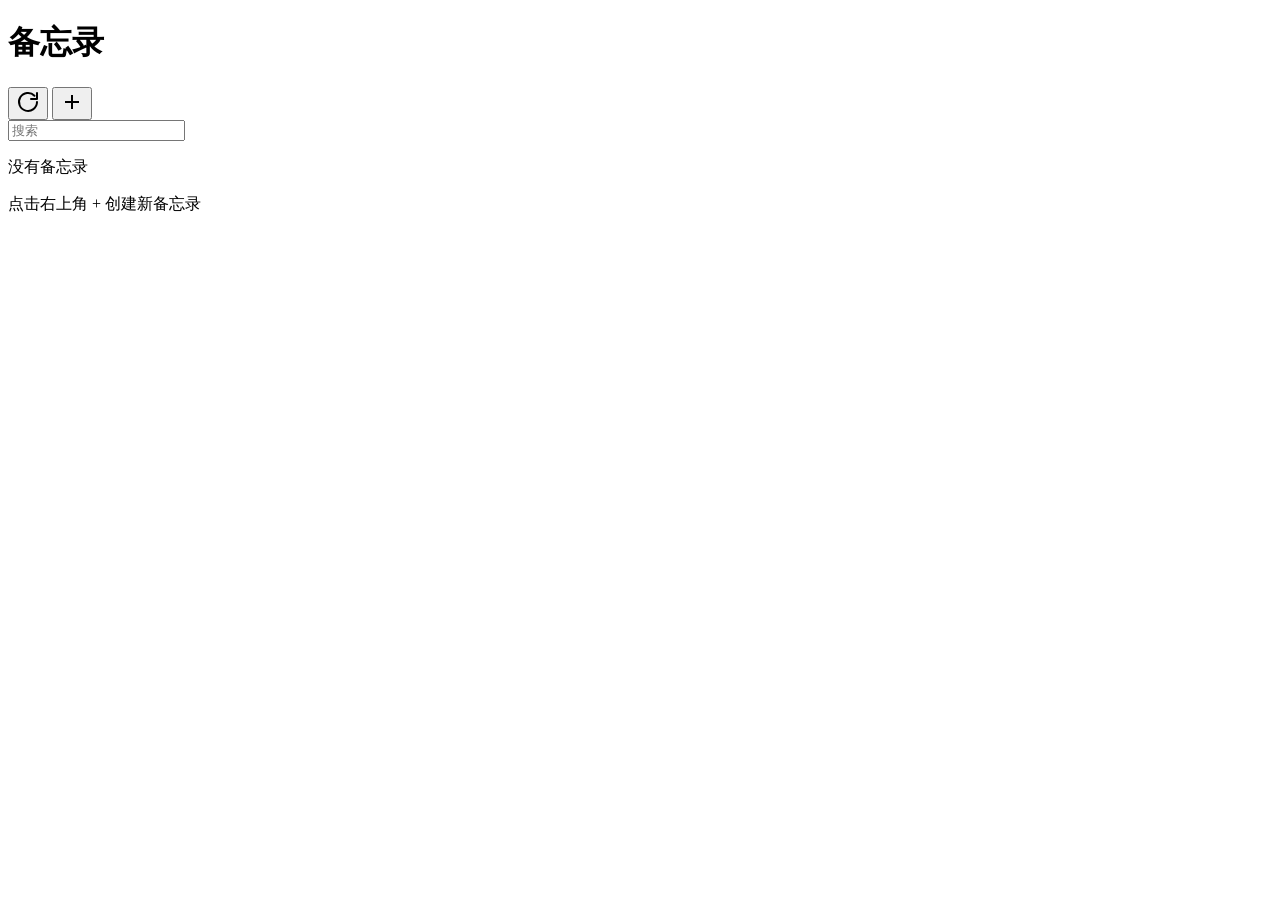
==== commit f19d4416: "Add files via upload" ====
--- a/index.html
+++ b/index.html
@@ -1,642 +1,123 @@
 <!DOCTYPE html>
 <html lang="zh-CN">
 <head>
-  <meta charset="UTF-8">
-  <meta name="viewport" content="width=device-width, initial-scale=1.0, maximum-scale=1.0, user-scalable=no, viewport-fit=cover">
-  <meta name="apple-mobile-web-app-capable" content="yes">
-  <meta name="apple-mobile-web-app-status-bar-style" content="default">
-  <meta name="theme-color" content="#f5f5f7">
-  <title>轻笔记 · P2P备忘录</title>
-  <link rel="manifest" href="manifest.json">
-  <style>
-    * {
-      margin: 0;
-      padding: 0;
-      box-sizing: border-box;
-      -webkit-tap-highlight-color: transparent;
-      font-family: -apple-system, BlinkMacSystemFont, 'Segoe UI', Roboto, Helvetica, Arial, sans-serif;
-    }
-    body {
-      background: #f2f2f7;
-      display: flex;
-      justify-content: center;
-      align-items: flex-start;
-      min-height: 100vh;
-      padding: 16px;
-    }
-    .app-container {
-      width: 100%;
-      max-width: 480px;
-      background: #ffffff;
-      border-radius: 32px;
-      box-shadow: 0 20px 40px rgba(0,0,0,0.05), 0 8px 16px rgba(0,0,0,0.02);
-      overflow: hidden;
-      display: flex;
-      flex-direction: column;
-      height: 90vh;
-      max-height: 800px;
-      position: relative;
-      backdrop-filter: blur(10px);
-    }
-    .header {
-      padding: 20px 20px 10px;
-      background: #ffffff;
-      border-bottom: 1px solid #f0f0f5;
-    }
-    .header h1 {
-      font-size: 32px;
-      font-weight: 700;
-      color: #000;
-      letter-spacing: -0.5px;
-    }
-    .sync-bar {
-      display: flex;
-      align-items: center;
-      justify-content: space-between;
-      margin-top: 12px;
-      background: #f8f8fc;
-      border-radius: 20px;
-      padding: 8px 16px;
-      gap: 8px;
-      flex-wrap: wrap;
-    }
-    .room-info {
-      display: flex;
-      align-items: center;
-      gap: 8px;
-      font-size: 14px;
-      font-weight: 500;
-      color: #1c1c1e;
-    }
-    .room-code {
-      font-family: 'Menlo', monospace;
-      background: #e5e5ea;
-      padding: 4px 12px;
-      border-radius: 14px;
-      letter-spacing: 2px;
-      font-weight: 600;
-    }
-    .btn {
-      background: #007aff;
-      color: white;
-      border: none;
-      padding: 8px 16px;
-      border-radius: 18px;
-      font-weight: 600;
-      font-size: 14px;
-      cursor: pointer;
-      transition: 0.15s;
-      display: inline-flex;
-      align-items: center;
-      gap: 4px;
-      background: #007aff;
-      white-space: nowrap;
-    }
-    .btn:active { opacity: 0.7; transform: scale(0.96); }
-    .btn-secondary {
-      background: #e9e9ef;
-      color: #000;
-    }
-    .btn-small {
-      padding: 6px 12px;
-      font-size: 13px;
-    }
-    .notes-list {
-      flex: 1;
-      overflow-y: auto;
-      padding: 16px 16px 8px;
-      display: flex;
-      flex-direction: column;
-      gap: 12px;
-    }
-    .note-card {
-      background: #ffffff;
-      border: 1px solid #f0f0f5;
-      border-radius: 16px;
-      padding: 14px;
-      box-shadow: 0 2px 8px rgba(0,0,0,0.02);
-      transition: 0.1s;
-      display: flex;
-      justify-content: space-between;
-      align-items: flex-start;
-    }
-    .note-content {
-      flex: 1;
-      cursor: pointer;
-    }
-    .note-title {
-      font-weight: 600;
-      font-size: 17px;
-      color: #000;
-      margin-bottom: 4px;
-      word-break: break-word;
-    }
-    .note-body {
-      font-size: 14px;
-      color: #3a3a3c;
-      line-height: 1.4;
-      word-break: break-word;
-      display: -webkit-box;
-      -webkit-line-clamp: 2;
-      -webkit-box-orient: vertical;
-      overflow: hidden;
-    }
-    .delete-btn {
-      background: transparent;
-      border: none;
-      color: #c7c7cc;
-      font-size: 20px;
-      padding: 0 4px;
-      cursor: pointer;
-      border-radius: 12px;
-      transition: 0.1s;
-      margin-left: 8px;
-    }
-    .delete-btn:hover, .delete-btn:active { color: #ff3b30; }
-    .empty-state {
-      text-align: center;
-      color: #8e8e93;
-      padding: 40px 16px;
-      font-size: 15px;
-    }
-    .fab {
-      position: sticky;
-      bottom: 20px;
-      align-self: flex-end;
-      background: #007aff;
-      color: white;
-      width: 52px;
-      height: 52px;
-      border-radius: 26px;
-      display: flex;
-      align-items: center;
-      justify-content: center;
-      font-size: 28px;
-      box-shadow: 0 8px 20px rgba(0,122,255,0.3);
-      cursor: pointer;
-      margin: 8px 16px 16px;
-      border: none;
-      transition: 0.2s;
-    }
-    .fab:active { transform: scale(0.92); }
-    .modal {
-      position: fixed;
-      top: 0; left: 0; width: 100%; height: 100%;
-      background: rgba(0,0,0,0.4);
-      backdrop-filter: blur(4px);
-      display: flex;
-      align-items: center;
-      justify-content: center;
-      z-index: 100;
-    }
-    .modal-card {
-      background: white;
-      border-radius: 24px;
-      padding: 24px;
-      width: 90%;
-      max-width: 360px;
-      display: flex;
-      flex-direction: column;
-      gap: 16px;
-      box-shadow: 0 20px 40px rgba(0,0,0,0.15);
-    }
-    input, textarea {
-      width: 100%;
-      padding: 12px 16px;
-      border: 1px solid #e5e5ea;
-      border-radius: 16px;
-      font-size: 16px;
-      outline: none;
-      background: #f9f9fc;
-    }
-    textarea { resize: vertical; min-height: 100px; }
-    .modal-actions {
-      display: flex;
-      gap: 10px;
-      justify-content: flex-end;
-    }
-    .hidden { display: none !important; }
-  </style>
+    <meta charset="UTF-8">
+    <meta name="viewport" content="width=device-width, initial-scale=1.0, user-scalable=no">
+    <meta name="theme-color" content="#f5f5f5">
+    <meta name="apple-mobile-web-app-capable" content="yes">
+    <meta name="apple-mobile-web-app-status-bar-style" content="default">
+    <link rel="manifest" href="manifest.json">
+    <link rel="icon" href="icons/icon-192x192.png">
+    <link rel="apple-touch-icon" href="icons/icon-192x192.png">
+    <link rel="stylesheet" href="css/style.css">
+    <title>备忘录 PWA</title>
 </head>
 <body>
-<div class="app-container" id="appContainer">
-  <div class="header">
-    <h1>📝 备忘录</h1>
-    <div class="sync-bar">
-      <div class="room-info" id="roomDisplay">
-        <span>🔗</span> <span id="roomCodeText">未连接</span>
-      </div>
-      <div style="display: flex; gap: 6px;">
-        <button class="btn btn-small" id="createRoomBtn">创建房间</button>
-        <button class="btn btn-small btn-secondary" id="joinRoomBtn">加入</button>
-      </div>
+    <div id="app">
+        <!-- 顶部导航栏 -->
+        <header class="header">
+            <div class="header-left">
+                <button id="backBtn" class="btn-icon" style="display:none;">
+                    <svg width="24" height="24" viewBox="0 0 24 24" fill="none" stroke="currentColor" stroke-width="2">
+                        <path d="M15 18l-6-6 6-6"/>
+                    </svg>
+                </button>
+                <h1 class="header-title">备忘录</h1>
+            </div>
+            <div class="header-right">
+                <button id="syncBtn" class="btn-icon" title="同步设置">
+                    <svg width="24" height="24" viewBox="0 0 24 24" fill="none" stroke="currentColor" stroke-width="2">
+                        <path d="M21 12a9 9 0 11-2.5-6.3M21 3v6h-6" stroke-linecap="round" stroke-linejoin="round"/>
+                    </svg>
+                </button>
+                <button id="newNoteBtn" class="btn-icon" title="新建笔记">
+                    <svg width="24" height="24" viewBox="0 0 24 24" fill="none" stroke="currentColor" stroke-width="2">
+                        <line x1="12" y1="5" x2="12" y2="19"/>
+                        <line x1="5" y1="12" x2="19" y2="12"/>
+                    </svg>
+                </button>
+            </div>
+        </header>
+
+        <!-- 笔记列表视图 -->
+        <div id="listView" class="view">
+            <div class="search-bar">
+                <input type="text" id="searchInput" placeholder="搜索" class="search-input">
+            </div>
+            <div id="notesList" class="notes-list"></div>
+            <div id="emptyState" class="empty-state">
+                <p>没有备忘录</p>
+                <p class="empty-hint">点击右上角 + 创建新备忘录</p>
+            </div>
+        </div>
+
+        <!-- 笔记编辑视图 -->
+        <div id="editorView" class="view" style="display:none;">
+            <div class="editor-container">
+                <input type="text" id="noteTitle" class="note-title-input" placeholder="标题">
+                <textarea id="noteContent" class="note-content-input" placeholder="开始写..."></textarea>
+            </div>
+            <div class="editor-footer">
+                <button id="deleteNoteBtn" class="btn-danger">删除备忘录</button>
+            </div>
+        </div>
+
+        <!-- 同步对话框 -->
+        <div id="syncModal" class="modal" style="display:none;">
+            <div class="modal-content">
+                <div class="modal-header">
+                    <h2>同步备忘录</h2>
+                    <button id="closeSyncBtn" class="btn-close">×</button>
+                </div>
+                <div class="modal-body">
+                    <div class="sync-section">
+                        <h3>创建房间</h3>
+                        <p>创建一个房间，让其他设备加入</p>
+                        <button id="createRoomBtn" class="btn-primary">创建房间</button>
+                        <div id="roomInfo" style="display:none;">
+                            <p>房间密码: <strong id="roomCode"></strong></p>
+                            <p>状态: <span id="connectionStatus">等待连接...</span></p>
+                        </div>
+                    </div>
+                    <div class="sync-divider">
+                        <span>或</span>
+                    </div>
+                    <div class="sync-section">
+                        <h3>加入房间</h3>
+                        <p>输入6位数房间密码</p>
+                        <div class="join-form">
+                            <input type="text" id="joinCodeInput" class="code-input" 
+                                   placeholder="输入6位密码" maxlength="6" pattern="[0-9]{6}">
+                            <button id="joinRoomBtn" class="btn-secondary">加入</button>
+                        </div>
+                    </div>
+                </div>
+            </div>
+        </div>
     </div>
-  </div>
 
-  <div class="notes-list" id="notesListContainer">
-    <div class="empty-state">暂无笔记，点击下方➕新建</div>
-  </div>
+    <script src="js/app.js"></script>
+    <script src="js/p2p.js"></script>
+    <script src="js/sync.js"></script>
+    <script>
+        // 注册Service Worker
+        if ('serviceWorker' in navigator) {
+            window.addEventListener('load', () => {
+                navigator.serviceWorker.register('/sw.js')
+                    .then(registration => {
+                        console.log('ServiceWorker注册成功:', registration.scope);
+                    })
+                    .catch(err => {
+                        console.log('ServiceWorker注册失败:', err);
+                    });
+            });
+        }
 
-  <button class="fab" id="addNoteFab">+</button>
-</div>
-
-<!-- 新建/编辑笔记模态框 -->
-<div class="modal hidden" id="noteModal">
-  <div class="modal-card">
-    <input type="text" id="noteTitleInput" placeholder="标题" autofocus>
-    <textarea id="noteContentInput" placeholder="内容..."></textarea>
-    <div class="modal-actions">
-      <button class="btn btn-secondary" id="cancelNoteBtn">取消</button>
-      <button class="btn" id="saveNoteBtn">保存</button>
-    </div>
-  </div>
-</div>
-
-<!-- 加入房间模态框 -->
-<div class="modal hidden" id="joinModal">
-  <div class="modal-card">
-    <h3>输入6位房间密码</h3>
-    <input type="text" id="roomCodeInput" placeholder="123456" maxlength="6" inputmode="numeric" pattern="[0-9]*">
-    <div class="modal-actions">
-      <button class="btn btn-secondary" id="cancelJoinBtn">取消</button>
-      <button class="btn" id="confirmJoinBtn">连接</button>
-    </div>
-  </div>
-</div>
-
-<script>
-  (function() {
-    // ---------- 数据模型 ----------
-    let notes = [];                 // { id, title, content }
-    let currentPeerConnection = null;
-    let dataChannel = null;
-    let isCreator = false;
-    let roomCode = null;
-    let pendingCandidates = [];
-
-    // DOM元素
-    const notesListEl = document.getElementById('notesListContainer');
-    const roomCodeTextEl = document.getElementById('roomCodeText');
-    const createRoomBtn = document.getElementById('createRoomBtn');
-    const joinRoomBtn = document.getElementById('joinRoomBtn');
-    const addFab = document.getElementById('addNoteFab');
-    const noteModal = document.getElementById('noteModal');
-    const noteTitleInput = document.getElementById('noteTitleInput');
-    const noteContentInput = document.getElementById('noteContentInput');
-    const saveNoteBtn = document.getElementById('saveNoteBtn');
-    const cancelNoteBtn = document.getElementById('cancelNoteBtn');
-    const joinModal = document.getElementById('joinModal');
-    const roomCodeInput = document.getElementById('roomCodeInput');
-    const confirmJoinBtn = document.getElementById('confirmJoinBtn');
-    const cancelJoinBtn = document.getElementById('cancelJoinBtn');
-
-    // 当前编辑的笔记ID (null表示新建)
-    let editingNoteId = null;
-
-    // ---------- 工具函数 ----------
-    function generateId() {
-      return Date.now().toString(36) + Math.random().toString(36).substr(2, 6);
-    }
-
-    function generateRoomCode() {
-      return Math.floor(100000 + Math.random() * 900000).toString();
-    }
-
-    // 渲染笔记列表
-    function renderNotes() {
-      if (!notesListEl) return;
-      if (notes.length === 0) {
-        notesListEl.innerHTML = '<div class="empty-state">✨ 空空如也，新建一条笔记吧</div>';
-        return;
-      }
-      notesListEl.innerHTML = notes.map(note => `
-        <div class="note-card" data-id="${note.id}">
-          <div class="note-content" data-id="${note.id}">
-            <div class="note-title">${escapeHtml(note.title) || '无标题'}</div>
-            <div class="note-body">${escapeHtml(note.content) || ''}</div>
-          </div>
-          <button class="delete-btn" data-id="${note.id}" aria-label="删除">🗑️</button>
-        </div>
-      `).join('');
-
-      // 绑定点击事件（编辑）
-      document.querySelectorAll('.note-content').forEach(el => {
-        el.addEventListener('click', (e) => {
-          const id = el.dataset.id;
-          openEditor(id);
+        // 初始化应用
+        document.addEventListener('DOMContentLoaded', () => {
+            window.app = new NoteApp();
+            window.app.init();
         });
-      });
-      // 绑定删除事件
-      document.querySelectorAll('.delete-btn').forEach(btn => {
-        btn.addEventListener('click', (e) => {
-          e.stopPropagation();
-          const id = btn.dataset.id;
-          deleteNoteById(id);
-        });
-      });
-    }
-
-    function escapeHtml(text) {
-      return String(text)
-        .replace(/&/g, '&amp;')
-        .replace(/</g, '&lt;')
-        .replace(/>/g, '&gt;')
-        .replace(/"/g, '&quot;');
-    }
-
-    // 打开编辑器（新建或编辑）
-    function openEditor(noteId = null) {
-      editingNoteId = noteId;
-      if (noteId) {
-        const note = notes.find(n => n.id === noteId);
-        if (note) {
-          noteTitleInput.value = note.title;
-          noteContentInput.value = note.content;
-        }
-      } else {
-        noteTitleInput.value = '';
-        noteContentInput.value = '';
-      }
-      noteModal.classList.remove('hidden');
-      noteTitleInput.focus();
-    }
-
-    function closeEditor() {
-      noteModal.classList.add('hidden');
-      editingNoteId = null;
-    }
-
-    // 保存笔记
-    function saveNoteFromEditor() {
-      const title = noteTitleInput.value.trim();
-      const content = noteContentInput.value.trim();
-      if (!title && !content) {
-        alert('标题或内容不能全空');
-        return;
-      }
-      
-      if (editingNoteId) {
-        // 更新现有笔记
-        const note = notes.find(n => n.id === editingNoteId);
-        if (note) {
-          note.title = title;
-          note.content = content;
-        }
-      } else {
-        // 新建笔记
-        const newNote = {
-          id: generateId(),
-          title: title,
-          content: content,
-        };
-        notes.push(newNote);
-      }
-      
-      renderNotes();
-      closeEditor();
-      // 同步数据到对等端
-      sendNotesViaDataChannel();
-    }
-
-    function deleteNoteById(id) {
-      notes = notes.filter(n => n.id !== id);
-      renderNotes();
-      sendNotesViaDataChannel();
-    }
-
-    // ---------- WebRTC 信令与数据通道 ----------
-    const configuration = { iceServers: [{ urls: 'stun:stun.l.google.com:19302' }] };
-
-    function resetConnection() {
-      if (dataChannel) {
-        dataChannel.close();
-        dataChannel = null;
-      }
-      if (currentPeerConnection) {
-        currentPeerConnection.close();
-        currentPeerConnection = null;
-      }
-      pendingCandidates = [];
-    }
-
-    function updateRoomUI(code = null) {
-      if (code) {
-        roomCodeTextEl.textContent = `房间 ${code}`;
-        roomCode = code;
-      } else {
-        roomCodeTextEl.textContent = '未连接';
-        roomCode = null;
-      }
-    }
-
-    // 发送笔记数据
-    function sendNotesViaDataChannel() {
-      if (dataChannel && dataChannel.readyState === 'open') {
-        const payload = JSON.stringify({ type: 'notes-update', notes: notes });
-        dataChannel.send(payload);
-      }
-    }
-
-    // 处理接收到的消息
-    function onDataChannelMessage(event) {
-      try {
-        const data = JSON.parse(event.data);
-        if (data.type === 'notes-update' && Array.isArray(data.notes)) {
-          // 简单合并策略：完全替换为远程笔记（保证同步）
-          notes = data.notes;
-          renderNotes();
-        }
-      } catch (e) {
-        console.warn('解析消息失败', e);
-      }
-    }
-
-    function setupDataChannel(channel) {
-      dataChannel = channel;
-      dataChannel.onmessage = onDataChannelMessage;
-      dataChannel.onopen = () => {
-        console.log('数据通道已打开');
-        // 如果是创建者，立即发送当前笔记
-        if (isCreator) {
-          sendNotesViaDataChannel();
-        }
-      };
-      dataChannel.onclose = () => {
-        console.log('数据通道关闭');
-        dataChannel = null;
-      };
-    }
-
-    // 创建PeerConnection
-    async function createPeerConnection() {
-      resetConnection();
-      const pc = new RTCPeerConnection(configuration);
-      currentPeerConnection = pc;
-
-      pc.onicecandidate = (event) => {
-        if (event.candidate) {
-          // 通过信令机制传递candidate（这里简化：通过复制粘贴或手动？但我们使用本地存储模拟？）
-          // 实际P2P需要信令服务器，但这里采用“手动交换”思路：我们将ICE候选存储在全局，通过房间密码交换？
-          // 为演示可行，我们使用一个简单的技巧：将offer/answer和candidates存入localStorage，通过相同房间密码共享。
-          pendingCandidates.push(event.candidate);
-          // 存储到本地，以便另一方读取（模拟信令）
-          if (roomCode) {
-            saveSignalingData(roomCode, { candidates: pendingCandidates, type: 'candidates' });
-          }
-        }
-      };
-
-      pc.onconnectionstatechange = () => {
-        console.log('连接状态:', pc.connectionState);
-        if (pc.connectionState === 'connected') {
-          console.log('P2P已连接');
-        } else if (pc.connectionState === 'disconnected' || pc.connectionState === 'failed') {
-          updateRoomUI(null);
-        }
-      };
-
-      // 如果作为创建者，创建数据通道
-      if (isCreator) {
-        const channel = pc.createDataChannel('notepad-sync');
-        setupDataChannel(channel);
-      } else {
-        pc.ondatachannel = (event) => {
-          setupDataChannel(event.channel);
-        };
-      }
-
-      return pc;
-    }
-
-    // 使用localStorage模拟信令交换 (基于房间密码)
-    function saveSignalingData(code, data) {
-      localStorage.setItem(`notepad_sig_${code}`, JSON.stringify(data));
-    }
-
-    function loadSignalingData(code) {
-      const raw = localStorage.getItem(`notepad_sig_${code}`);
-      return raw ? JSON.parse(raw) : null;
-    }
-
-    function clearSignalingData(code) {
-      localStorage.removeItem(`notepad_sig_${code}`);
-    }
-
-    // 创建房间（发起者）
-    async function createRoom() {
-      resetConnection();
-      isCreator = true;
-      const code = generateRoomCode();
-      updateRoomUI(code);
-      const pc = await createPeerConnection();
-      
-      const offer = await pc.createOffer();
-      await pc.setLocalDescription(offer);
-      
-      // 存储offer到信令区
-      saveSignalingData(code, { type: 'offer', sdp: pc.localDescription });
-      
-      // 轮询等待answer (简单轮询)
-      pollForAnswer(code, pc);
-    }
-
-    function pollForAnswer(code, pc) {
-      const interval = setInterval(async () => {
-        const data = loadSignalingData(code);
-        if (data && data.type === 'answer' && pc.signalingState !== 'stable') {
-          clearInterval(interval);
-          await pc.setRemoteDescription(new RTCSessionDescription(data.sdp));
-          // 添加之前存储的候选
-          applyPendingCandidates(pc, code);
-          clearSignalingData(code); // 清理
-        }
-      }, 1000);
-    }
-
-    async function applyPendingCandidates(pc, code) {
-      const sig = loadSignalingData(code);
-      if (sig && sig.candidates) {
-        for (const cand of sig.candidates) {
-          try { await pc.addIceCandidate(new RTCIceCandidate(cand)); } catch(e){}
-        }
-      }
-    }
-
-    // 加入房间
-    async function joinRoom(code) {
-      resetConnection();
-      isCreator = false;
-      updateRoomUI(code);
-      const pc = await createPeerConnection();
-      
-      // 获取offer
-      const offerData = loadSignalingData(code);
-      if (!offerData || offerData.type !== 'offer') {
-        alert('未找到该房间，请确认密码正确或房主已创建');
-        updateRoomUI(null);
-        return;
-      }
-      
-      await pc.setRemoteDescription(new RTCSessionDescription(offerData.sdp));
-      const answer = await pc.createAnswer();
-      await pc.setLocalDescription(answer);
-      
-      // 存储answer
-      saveSignalingData(code, { type: 'answer', sdp: pc.localDescription });
-      
-      // 添加ICE候选
-      applyPendingCandidates(pc, code);
-      
-      // 持续监听candidates更新
-    }
-
-    // 界面事件绑定
-    createRoomBtn.addEventListener('click', async () => {
-      try {
-        await createRoom();
-      } catch (e) {
-        alert('创建房间失败: ' + e.message);
-        console.error(e);
-      }
-    });
-
-    joinRoomBtn.addEventListener('click', () => {
-      joinModal.classList.remove('hidden');
-      roomCodeInput.value = '';
-      roomCodeInput.focus();
-    });
-
-    cancelJoinBtn.addEventListener('click', () => joinModal.classList.add('hidden'));
-    
-    confirmJoinBtn.addEventListener('click', async () => {
-      const code = roomCodeInput.value.trim();
-      if (code.length !== 6 || !/^\d{6}$/.test(code)) {
-        alert('请输入6位数字密码');
-        return;
-      }
-      joinModal.classList.add('hidden');
-      try {
-        await joinRoom(code);
-      } catch (e) {
-        alert('加入失败: ' + e.message);
-        updateRoomUI(null);
-      }
-    });
-
-    addFab.addEventListener('click', () => openEditor(null));
-    saveNoteBtn.addEventListener('click', saveNoteFromEditor);
-    cancelNoteBtn.addEventListener('click', closeEditor);
-
-    // 初始渲染
-    renderNotes();
-
-    // 注册Service Worker (PWA)
-    if ('serviceWorker' in navigator) {
-      window.addEventListener('load', () => {
-        navigator.serviceWorker.register('sw.js').catch(() => {});
-      });
-    }
-  })();
-</script>
+    </script>
 </body>
-</html>
+</html>
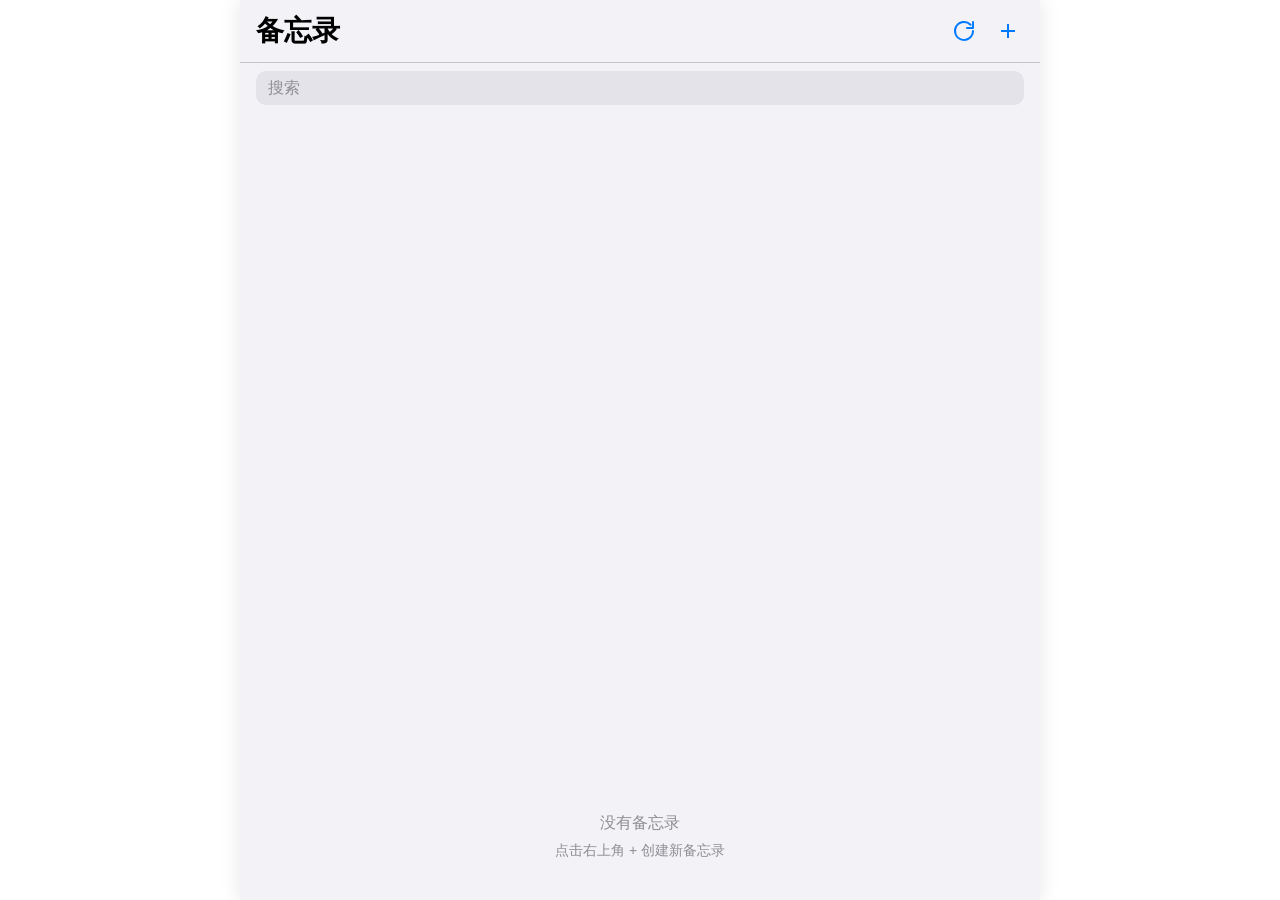
==== commit 2857ddf0: "Add files via upload" ====
--- a/index.html
+++ b/index.html
@@ -1,5 +1,6 @@
 <!DOCTYPE html>
 <html lang="zh-CN">
+
 <head>
     <meta charset="UTF-8">
     <meta name="viewport" content="width=device-width, initial-scale=1.0, user-scalable=no">
@@ -9,9 +10,10 @@
     <link rel="manifest" href="manifest.json">
     <link rel="icon" href="icons/icon-192x192.png">
     <link rel="apple-touch-icon" href="icons/icon-192x192.png">
-    <link rel="stylesheet" href="css/style.css">
+    <link rel="stylesheet" href="./css/style.css">
     <title>备忘录 PWA</title>
 </head>
+
 <body>
     <div id="app">
         <!-- 顶部导航栏 -->
@@ -19,7 +21,7 @@
             <div class="header-left">
                 <button id="backBtn" class="btn-icon" style="display:none;">
                     <svg width="24" height="24" viewBox="0 0 24 24" fill="none" stroke="currentColor" stroke-width="2">
-                        <path d="M15 18l-6-6 6-6"/>
+                        <path d="M15 18l-6-6 6-6" />
                     </svg>
                 </button>
                 <h1 class="header-title">备忘录</h1>
@@ -27,13 +29,13 @@
             <div class="header-right">
                 <button id="syncBtn" class="btn-icon" title="同步设置">
                     <svg width="24" height="24" viewBox="0 0 24 24" fill="none" stroke="currentColor" stroke-width="2">
-                        <path d="M21 12a9 9 0 11-2.5-6.3M21 3v6h-6" stroke-linecap="round" stroke-linejoin="round"/>
+                        <path d="M21 12a9 9 0 11-2.5-6.3M21 3v6h-6" stroke-linecap="round" stroke-linejoin="round" />
                     </svg>
                 </button>
                 <button id="newNoteBtn" class="btn-icon" title="新建笔记">
                     <svg width="24" height="24" viewBox="0 0 24 24" fill="none" stroke="currentColor" stroke-width="2">
-                        <line x1="12" y1="5" x2="12" y2="19"/>
-                        <line x1="5" y1="12" x2="19" y2="12"/>
+                        <line x1="12" y1="5" x2="12" y2="19" />
+                        <line x1="5" y1="12" x2="19" y2="12" />
                     </svg>
                 </button>
             </div>
@@ -86,8 +88,8 @@
                         <h3>加入房间</h3>
                         <p>输入6位数房间密码</p>
                         <div class="join-form">
-                            <input type="text" id="joinCodeInput" class="code-input" 
-                                   placeholder="输入6位密码" maxlength="6" pattern="[0-9]{6}">
+                            <input type="text" id="joinCodeInput" class="code-input" placeholder="输入6位密码" maxlength="6"
+                                pattern="[0-9]{6}">
                             <button id="joinRoomBtn" class="btn-secondary">加入</button>
                         </div>
                     </div>
@@ -96,20 +98,20 @@
         </div>
     </div>
 
-    <script src="js/app.js"></script>
-    <script src="js/p2p.js"></script>
-    <script src="js/sync.js"></script>
+    <script src="./js/app.js"></script>
+    <script src="./js/p2p.js"></script>
+    <script src="./js/sync.js"></script>
     <script>
         // 注册Service Worker
         if ('serviceWorker' in navigator) {
             window.addEventListener('load', () => {
-                navigator.serviceWorker.register('/sw.js')
-                    .then(registration => {
-                        console.log('ServiceWorker注册成功:', registration.scope);
-                    })
-                    .catch(err => {
-                        console.log('ServiceWorker注册失败:', err);
-                    });
+                navigator.serviceWorker.register('./sw.js', {
+                    scope: './'
+                }).then(registration => {
+                    console.log('ServiceWorker注册成功:', registration.scope);
+                }).catch(err => {
+                    console.log('ServiceWorker注册失败:', err);
+                });
             });
         }
 
@@ -120,4 +122,5 @@
         });
     </script>
 </body>
+
 </html>
--- a/css/style.css
+++ b/css/style.css
@@ -0,0 +1,427 @@
+/* 全局样式 */
+* {
+    margin: 0;
+    padding: 0;
+    box-sizing: border-box;
+}
+
+:root {
+    --primary-color: #007AFF;
+    --danger-color: #FF3B30;
+    --bg-color: #FFFFFF;
+    --bg-secondary: #F2F2F7;
+    --text-color: #000000;
+    --text-secondary: #8E8E93;
+    --border-color: #E5E5EA;
+    --separator-color: #C6C6C8;
+    --header-height: 44px;
+    --safe-area-bottom: env(safe-area-inset-bottom, 0px);
+}
+
+body {
+    font-family: -apple-system, BlinkMacSystemFont, 'Segoe UI', Roboto, Oxygen, Ubuntu, sans-serif;
+    background-color: var(--bg-color);
+    color: var(--text-color);
+    -webkit-font-smoothing: antialiased;
+    -moz-osx-font-smoothing: grayscale;
+    overscroll-behavior: none;
+}
+
+#app {
+    max-width: 800px;
+    margin: 0 auto;
+    min-height: 100vh;
+    display: flex;
+    flex-direction: column;
+    background-color: var(--bg-secondary);
+}
+
+/* 头部样式 */
+.header {
+    background-color: var(--bg-secondary);
+    padding: 12px 16px;
+    display: flex;
+    justify-content: space-between;
+    align-items: center;
+    border-bottom: 0.5px solid var(--separator-color);
+    position: sticky;
+    top: 0;
+    z-index: 100;
+    backdrop-filter: blur(10px);
+    -webkit-backdrop-filter: blur(10px);
+}
+
+.header-left {
+    display: flex;
+    align-items: center;
+    gap: 8px;
+}
+
+.header-title {
+    font-size: 28px;
+    font-weight: 700;
+    color: var(--text-color);
+}
+
+.header-right {
+    display: flex;
+    gap: 12px;
+}
+
+.btn-icon {
+    background: none;
+    border: none;
+    cursor: pointer;
+    padding: 4px;
+    border-radius: 8px;
+    display: flex;
+    align-items: center;
+    justify-content: center;
+    color: var(--primary-color);
+    transition: background-color 0.2s;
+}
+
+.btn-icon:hover {
+    background-color: rgba(0, 122, 255, 0.1);
+}
+
+.btn-icon svg {
+    width: 24px;
+    height: 24px;
+}
+
+/* 视图容器 */
+.view {
+    flex: 1;
+    display: flex;
+    flex-direction: column;
+    padding: 0 16px;
+    overflow-y: auto;
+}
+
+/* 搜索栏 */
+.search-bar {
+    padding: 8px 0;
+}
+
+.search-input {
+    width: 100%;
+    padding: 8px 12px;
+    border: none;
+    border-radius: 10px;
+    background-color: rgba(118, 118, 128, 0.12);
+    font-size: 16px;
+    color: var(--text-color);
+}
+
+.search-input::placeholder {
+    color: var(--text-secondary);
+}
+
+.search-input:focus {
+    outline: none;
+    background-color: rgba(118, 118, 128, 0.2);
+}
+
+/* 笔记列表 */
+.notes-list {
+    flex: 1;
+    overflow-y: auto;
+}
+
+.note-item {
+    background-color: var(--bg-color);
+    border-radius: 10px;
+    padding: 12px 16px;
+    margin-bottom: 8px;
+    cursor: pointer;
+    transition: transform 0.1s;
+    border: 0.5px solid var(--border-color);
+}
+
+.note-item:active {
+    transform: scale(0.98);
+}
+
+.note-item-title {
+    font-size: 17px;
+    font-weight: 600;
+    margin-bottom: 4px;
+    color: var(--text-color);
+    overflow: hidden;
+    text-overflow: ellipsis;
+    white-space: nowrap;
+}
+
+.note-item-preview {
+    font-size: 15px;
+    color: var(--text-secondary);
+    overflow: hidden;
+    text-overflow: ellipsis;
+    white-space: nowrap;
+}
+
+.note-item-date {
+    font-size: 13px;
+    color: var(--text-secondary);
+    margin-top: 4px;
+}
+
+/* 空状态 */
+.empty-state {
+    text-align: center;
+    padding: 40px 20px;
+    color: var(--text-secondary);
+    display: none;
+}
+
+.empty-state.show {
+    display: block;
+}
+
+.empty-hint {
+    font-size: 14px;
+    margin-top: 8px;
+}
+
+/* 编辑器 */
+.editor-container {
+    flex: 1;
+    display: flex;
+    flex-direction: column;
+    padding: 16px 0;
+}
+
+.note-title-input {
+    font-size: 24px;
+    font-weight: 700;
+    border: none;
+    background: transparent;
+    padding: 8px 0;
+    color: var(--text-color);
+    outline: none;
+}
+
+.note-title-input::placeholder {
+    color: var(--text-secondary);
+}
+
+.note-content-input {
+    flex: 1;
+    font-size: 16px;
+    border: none;
+    background: transparent;
+    padding: 12px 0;
+    color: var(--text-color);
+    resize: none;
+    outline: none;
+    line-height: 1.5;
+}
+
+.note-content-input::placeholder {
+    color: var(--text-secondary);
+}
+
+.editor-footer {
+    padding: 16px 0;
+    padding-bottom: calc(16px + var(--safe-area-bottom));
+}
+
+.btn-danger {
+    width: 100%;
+    padding: 12px;
+    background-color: var(--danger-color);
+    color: white;
+    border: none;
+    border-radius: 10px;
+    font-size: 16px;
+    cursor: pointer;
+    transition: opacity 0.2s;
+}
+
+.btn-danger:hover {
+    opacity: 0.8;
+}
+
+/* 模态框 */
+.modal {
+    position: fixed;
+    top: 0;
+    left: 0;
+    right: 0;
+    bottom: 0;
+    background-color: rgba(0, 0, 0, 0.4);
+    display: flex;
+    align-items: center;
+    justify-content: center;
+    z-index: 1000;
+    padding: 20px;
+}
+
+.modal-content {
+    background-color: var(--bg-color);
+    border-radius: 14px;
+    width: 100%;
+    max-width: 400px;
+    max-height: 80vh;
+    overflow-y: auto;
+}
+
+.modal-header {
+    display: flex;
+    justify-content: space-between;
+    align-items: center;
+    padding: 16px;
+    border-bottom: 0.5px solid var(--separator-color);
+}
+
+.modal-header h2 {
+    font-size: 17px;
+    font-weight: 600;
+}
+
+.btn-close {
+    background: none;
+    border: none;
+    font-size: 24px;
+    cursor: pointer;
+    color: var(--primary-color);
+    padding: 4px;
+}
+
+.modal-body {
+    padding: 16px;
+}
+
+.sync-section {
+    text-align: center;
+    padding: 16px 0;
+}
+
+.sync-section h3 {
+    font-size: 17px;
+    font-weight: 600;
+    margin-bottom: 8px;
+}
+
+.sync-section p {
+    color: var(--text-secondary);
+    margin-bottom: 16px;
+    font-size: 14px;
+}
+
+.sync-divider {
+    text-align: center;
+    color: var(--text-secondary);
+    padding: 8px 0;
+    position: relative;
+}
+
+.sync-divider::before,
+.sync-divider::after {
+    content: '';
+    position: absolute;
+    top: 50%;
+    width: 40%;
+    height: 0.5px;
+    background-color: var(--border-color);
+}
+
+.sync-divider::before {
+    left: 0;
+}
+
+.sync-divider::after {
+    right: 0;
+}
+
+.sync-divider span {
+    background-color: var(--bg-color);
+    padding: 0 8px;
+}
+
+.btn-primary {
+    background-color: var(--primary-color);
+    color: white;
+    border: none;
+    padding: 12px 24px;
+    border-radius: 10px;
+    font-size: 16px;
+    cursor: pointer;
+    transition: opacity 0.2s;
+}
+
+.btn-primary:hover {
+    opacity: 0.8;
+}
+
+.btn-secondary {
+    background-color: var(--bg-secondary);
+    color: var(--primary-color);
+    border: none;
+    padding: 12px 24px;
+    border-radius: 10px;
+    font-size: 16px;
+    cursor: pointer;
+    transition: background-color 0.2s;
+}
+
+.btn-secondary:hover {
+    background-color: rgba(0, 122, 255, 0.1);
+}
+
+.join-form {
+    display: flex;
+    gap: 8px;
+    margin-top: 16px;
+}
+
+.code-input {
+    flex: 1;
+    padding: 12px;
+    border: 0.5px solid var(--border-color);
+    border-radius: 10px;
+    font-size: 20px;
+    text-align: center;
+    letter-spacing: 4px;
+    outline: none;
+}
+
+.code-input:focus {
+    border-color: var(--primary-color);
+}
+
+#roomInfo {
+    margin-top: 16px;
+    padding: 16px;
+    background-color: var(--bg-secondary);
+    border-radius: 10px;
+}
+
+#roomCode {
+    font-size: 24px;
+    letter-spacing: 4px;
+    color: var(--primary-color);
+}
+
+#connectionStatus {
+    color: var(--text-secondary);
+    font-size: 14px;
+}
+
+/* 响应式设计 */
+@media (min-width: 768px) {
+    #app {
+        box-shadow: 0 0 20px rgba(0, 0, 0, 0.1);
+    }
+    
+    .notes-list {
+        display: grid;
+        grid-template-columns: repeat(auto-fill, minmax(200px, 1fr));
+        gap: 8px;
+    }
+    
+    .note-item {
+        margin-bottom: 0;
+    }
+}
